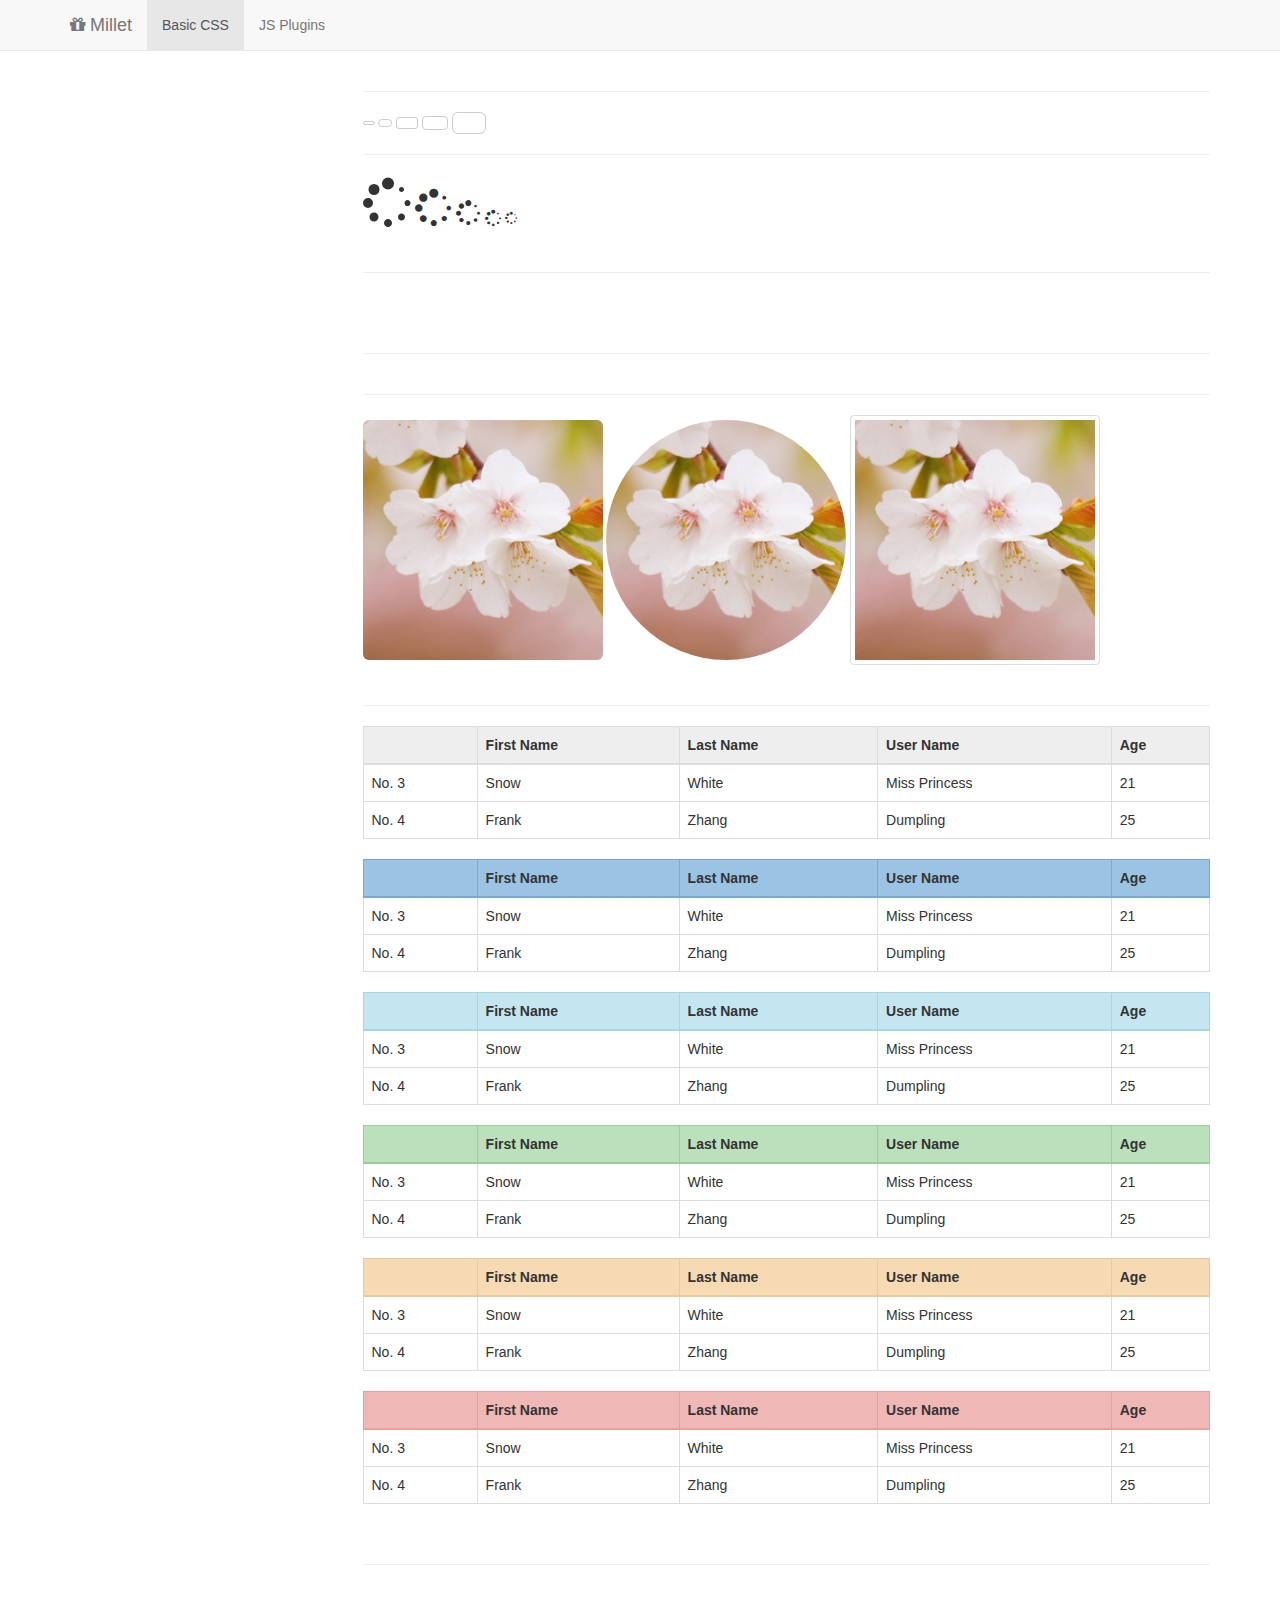
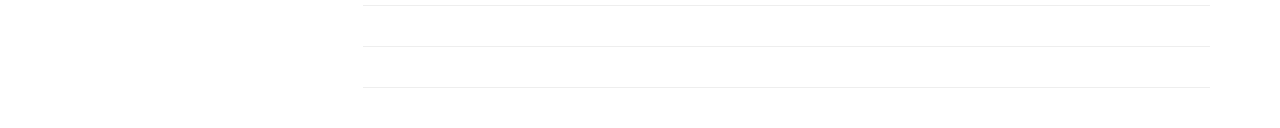
==== examples/index.html @ e47af833 "2015/11/26 18:59" ====
<!DOCTYPE html>
<html lang="en">
    <head>
        <meta charset="utf-8">
        <meta http-equiv="X-UA-Compatible" content="IE=edge">
        <meta name="viewport" content="width=device-width, initial-scale=1">

        <title>Millet</title>

        <!-- Favicon -->
        <link rel="shortcut icon" href="../Millet/img/favicon-16x16.ico"/>
        <link rel="bookmark" href="../Millet/img/favicon-16x16.ico"/>
        <!-- Bootstrap -->
        <link href="../bootstrap/css/bootstrap.min.css" rel="stylesheet" />
        <!-- Font Awesome -->
        <link href="../font-awesome/css/font-awesome.min.css" rel="stylesheet">
        <!-- Millet -->
        <link href="../Millet/css/millet-base.css" rel="stylesheet">
    </head>

    <body>
        <header class="navbar navbar-default navbar-static-top bs-docs-nav" id="top" role="banner">
            <div class="container">
                <div class="navbar-header">
                    <button class="navbar-toggle collapsed" type="button" data-toggle="collapse" data-target="#bs-navbar" aria-controls="bs-navbar" aria-expanded="false">
                        <span class="sr-only">Toggle navigation</span>
                        <span class="icon-bar"></span>
                        <span class="icon-bar"></span>
                        <span class="icon-bar"></span>
                    </button>
                    <a href="#" class="navbar-brand"><i class='icon-gift'></i> Millet</a>
                </div>
                <nav id="bs-navbar" class="collapse navbar-collapse">
                    <ul class="nav navbar-nav">
                        <li class='active'>
                            <a href="index.html">Basic CSS</a>
                        </li>
                        <li>
                            <a href="jsplugins.html">JS Plugins</a>
                        </li>
                    </ul>
                </nav>
            </div>
        </header>

        <div class='container'>
            <div class='row'>
                <div class='col-md-3'>
                    <nav>
                        <ul>
                            <li><a href="#button-part" data-bind="text: HCS.BUTTON_STR"></a></li>
                            <li><a href="#a-part" data-bind="text: HCS.A_STR"></a></li>
                            <li><a href="#text-part" data-bind="text: HCS.TEXT_STR"></a></li>
                            <li><a href="#image-part" data-bind="text: HCS.IMAGE_STR"></a></li>
                            <li><a href="#table-part" data-bind="text: HCS.TABLE_STR"></a></li>
                            <li><a href="#form-part" data-bind="text: HCS.FORM_STR"></a></li>
                            <li><a href="#form-element-part" data-bind="text: HCS.FORM_ELEMENT_STR"></a></li>
                            <li><a href="#tab-part" data-bind="text: HCS.TAB_STR"></a></li>
                            <li><a href="#panel-part" data-bind="text: HCS.PANEL_STR"></a></li>
                        </ul>
                    </nav>
                </div>

                <div class='col-md-9'>
                    <div class='mt-section'>
                        <h3 id="button-part" data-bind="text: HCS.BUTTON_STR"></h3>
                        <hr>

                        <div class='mt-div-primary'>
                            <button class='btn btn-xs btn-default' data-bind='text: HCS.DEFAULT_STR'></button>
                            <button class='btn mt-xs btn-default' data-bind='text: HCS.DEFAULT_STR'></button> <!-- new size -->
                            <button class='btn btn-sm btn-default' data-bind='text: HCS.DEFAULT_STR'></button>
                            <button class='btn btn-default' data-bind='text: HCS.DEFAULT_STR'></button>
                            <button class='btn btn-lg btn-default' data-bind='text: HCS.DEFAULT_STR'></button>
                        </div>

                        <!-- button with icon -->
                        <div class='mt-div-primary'>
                            <!-- ko component: {
                                name: "mt-icon-btn",
                                params: { type: "btn-default", icon: "icon-cog", label: HCS.DEFAULT_STR, clickEvent: clickEvent }
                            } -->
                            <!-- /ko -->
                            <!-- ko component: {
                                name: "mt-icon-btn",
                                params: { type: "btn-primary", icon: "icon-pencil", label: HCS.PRIMARY_STR, clickEvent: clickEvent }
                            } -->
                            <!-- /ko -->
                            <!-- ko component: {
                                name: "mt-icon-btn",
                                params: { type: "btn-info", icon: "icon-book", label: HCS.INFO_STR, clickEvent: clickEvent }
                            } -->
                            <!-- /ko -->
                            <!-- ko component: {
                                name: "mt-icon-btn",
                                params: { type: "btn-success", icon: "icon-ok", label: HCS.SUCCESS_STR, clickEvent: clickEvent }
                            } -->
                            <!-- /ko -->
                            <!-- ko component: {
                                name: "mt-icon-btn",
                                params: { type: "btn-warning", icon: "icon-bell-alt", label: HCS.WARNING_STR, clickEvent: clickEvent }
                            } -->
                            <!-- /ko -->
                            <!-- ko component: {
                                name: "mt-icon-btn",
                                params: { type: "btn-danger", icon: "icon-remove", label: HCS.DANGER_STR, clickEvent: clickEvent }
                            } -->
                            <!-- /ko -->
                        </div>

                        <!-- disabled buttons -->
                        <div class='mt-div-primary'>
                            <!-- ko component: {
                                name: "mt-icon-btn",
                                params: { type: "btn-default", icon: "icon-cog", label: HCS.DEFAULT_STR, disabled: true, clickEvent: clickEvent }
                            } -->
                            <!-- /ko -->
                            <!-- ko component: {
                                name: "mt-icon-btn",
                                params: { type: "btn-primary", icon: "icon-pencil", label: HCS.PRIMARY_STR, disabled: true, clickEvent: clickEvent }
                            } -->
                            <!-- /ko -->
                            <!-- ko component: {
                                name: "mt-icon-btn",
                                params: { type: "btn-info", icon: "icon-book", label: HCS.INFO_STR, disabled: true, clickEvent: clickEvent }
                            } -->
                            <!-- /ko -->
                            <!-- ko component: {
                                name: "mt-icon-btn",
                                params: { type: "btn-success", icon: "icon-ok", label: HCS.SUCCESS_STR, disabled: true, clickEvent: clickEvent }
                            } -->
                            <!-- /ko -->
                            <!-- ko component: {
                                name: "mt-icon-btn",
                                params: { type: "btn-warning", icon: "icon-bell-alt", label: HCS.WARNING_STR, disabled: true, clickEvent: clickEvent }
                            } -->
                            <!-- /ko -->
                            <!-- ko component: {
                                name: "mt-icon-btn",
                                params: { type: "btn-danger", icon: "icon-remove", label: HCS.DANGER_STR, disabled: true, clickEvent: clickEvent }
                            } -->
                            <!-- /ko -->
                        </div>
                        <hr>

                        <!-- new button style 1 -->
                        <div class='mt-div-primary'>
                            <!-- ko component: {
                                name: "mt-icon-btn",
                                params: { type: "mt-outline-c-primary btn-sm", icon: "icon-pencil", label: HCS.PRIMARY_STR, disabled: true, clickEvent: clickEvent }
                            } -->
                            <!-- /ko -->
                            <!-- ko component: {
                                name: "mt-icon-btn",
                                params: { type: "mt-outline-c-primary btn-sm", icon: "icon-pencil", label: HCS.PRIMARY_STR, clickEvent: clickEvent }
                            } -->
                            <!-- /ko -->
                            <!-- ko component: {
                                name: "mt-icon-btn",
                                params: { type: "mt-outline-c-info btn-sm", icon: "icon-book", label: HCS.INFO_STR, clickEvent: clickEvent }
                            } -->
                            <!-- /ko -->
                            <!-- ko component: {
                                name: "mt-icon-btn",
                                params: { type: "mt-outline-c-success btn-sm", icon: "icon-ok", label: HCS.SUCCESS_STR, clickEvent: clickEvent }
                            } -->
                            <!-- /ko -->
                            <!-- ko component: {
                                name: "mt-icon-btn",
                                params: { type: "mt-outline-c-warning btn-sm", icon: "icon-bell-alt", label: HCS.WARNING_STR, clickEvent: clickEvent }
                            } -->
                            <!-- /ko -->
                            <!-- ko component: {
                                name: "mt-icon-btn",
                                params: { type: "mt-outline-c-danger btn-sm", icon: "icon-remove", label: HCS.DANGER_STR, clickEvent: clickEvent }
                            } -->
                            <!-- /ko -->
                        </div>

                        <!-- new button style 2 -->
                        <div class='mt-div-primary'>
                            <!-- ko component: {
                                name: "mt-icon-btn",
                                params: { type: "mt-icon-c-primary btn-sm", icon: "icon-pencil", label: HCS.PRIMARY_STR, disabled: true, clickEvent: clickEvent }
                            } -->
                            <!-- /ko -->
                            <!-- ko component: {
                                name: "mt-icon-btn",
                                params: { type: "mt-icon-c-primary btn-sm", icon: "icon-pencil", label: HCS.PRIMARY_STR, clickEvent: clickEvent }
                            } -->
                            <!-- /ko -->
                            <!-- ko component: {
                                name: "mt-icon-btn",
                                params: { type: "mt-icon-c-info btn-sm", icon: "icon-book", label: HCS.INFO_STR, clickEvent: clickEvent }
                            } -->
                            <!-- /ko -->
                            <!-- ko component: {
                                name: "mt-icon-btn",
                                params: { type: "mt-icon-c-success btn-sm", icon: "icon-ok", label: HCS.SUCCESS_STR, clickEvent: clickEvent }
                            } -->
                            <!-- /ko -->
                            <!-- ko component: {
                                name: "mt-icon-btn",
                                params: { type: "mt-icon-c-warning btn-sm", icon: "icon-bell-alt", label: HCS.WARNING_STR, clickEvent: clickEvent }
                            } -->
                            <!-- /ko -->
                            <!-- ko component: {
                                name: "mt-icon-btn",
                                params: { type: "mt-icon-c-danger btn-sm", icon: "icon-remove", label: HCS.DANGER_STR, clickEvent: clickEvent }
                            } -->
                            <!-- /ko -->
                        </div>

                        <!-- new button style 3 -->
                        <div class='mt-div-primary'>
                            <!-- ko component: {
                                name: "mt-icon-btn",
                                params: { type: "mt-primary", icon: "icon-pencil", label: HCS.PRIMARY_STR, disabled: true, clickEvent: clickEvent }
                            } -->
                            <!-- /ko -->
                            <!-- ko component: {
                                name: "mt-icon-btn",
                                params: { type: "mt-primary", icon: "icon-pencil", label: HCS.PRIMARY_STR, clickEvent: clickEvent }
                            } -->
                            <!-- /ko -->
                            <!-- ko component: {
                                name: "mt-icon-btn",
                                params: { type: "mt-info", icon: "icon-book", label: HCS.INFO_STR, clickEvent: clickEvent }
                            } -->
                            <!-- /ko -->
                            <!-- ko component: {
                                name: "mt-icon-btn",
                                params: { type: "mt-success", icon: "icon-ok", label: HCS.SUCCESS_STR, clickEvent: clickEvent }
                            } -->
                            <!-- /ko -->
                            <!-- ko component: {
                                name: "mt-icon-btn",
                                params: { type: "mt-warning", icon: "icon-bell-alt", label: HCS.WARNING_STR, clickEvent: clickEvent }
                            } -->
                            <!-- /ko -->
                            <!-- ko component: {
                                name: "mt-icon-btn",
                                params: { type: "mt-danger", icon: "icon-remove", label: HCS.DANGER_STR, clickEvent: clickEvent }
                            } -->
                            <!-- /ko -->

                            <!-- ko component: {
                                name: "mt-icon-btn",
                                params: { type: "mt-danger", icon: "icon-trash", label: HCS.DANGER_STR, href: HCS.BAIDU_URL }
                            } -->
                            <!-- /ko -->
                            <!-- ko component: {
                                name: "mt-icon-btn",
                                params: { type: "mt-danger", icon: "icon-trash", label: HCS.DANGER_STR, href: HCS.BAIDU_URL, newpage: false}
                            } -->
                            <!-- /ko -->
                        </div>

                        <!-- new button style 4 -->
                        <div class='mt-div-primary'>
                            <!-- ko component: {
                                name: "mt-icon-btn",
                                params: { type: "mt-outline-primary btn-sm", icon: "icon-pencil", label: HCS.PRIMARY_STR, disabled: true, clickEvent: clickEvent }
                            } -->
                            <!-- /ko -->
                            <!-- ko component: {
                                name: "mt-icon-btn",
                                params: { type: "mt-outline-primary btn-sm", icon: "icon-pencil", label: HCS.PRIMARY_STR, clickEvent: clickEvent }
                            } -->
                            <!-- /ko -->
                            <!-- ko component: {
                                name: "mt-icon-btn",
                                params: { type: "mt-outline-info btn-sm", icon: "icon-book", label: HCS.INFO_STR, clickEvent: clickEvent }
                            } -->
                            <!-- /ko -->
                            <!-- ko component: {
                                name: "mt-icon-btn",
                                params: { type: "mt-outline-success btn-sm", icon: "icon-ok", label: HCS.SUCCESS_STR, clickEvent: clickEvent }
                            } -->
                            <!-- /ko -->
                            <!-- ko component: {
                                name: "mt-icon-btn",
                                params: { type: "mt-outline-warning btn-sm", icon: "icon-bell-alt", label: HCS.WARNING_STR, clickEvent: clickEvent }
                            } -->
                            <!-- /ko -->
                            <!-- ko component: {
                                name: "mt-icon-btn",
                                params: { type: "mt-outline-danger btn-sm", icon: "icon-remove", label: HCS.DANGER_STR, clickEvent: clickEvent }
                            } -->
                            <!-- /ko -->
                        </div>

                        <!-- new button style 5 -->
                        <div class='mt-div-primary'>
                            <!-- ko component: {
                                name: "mt-icon-btn",
                                params: { type: "mt-icon-primary btn-sm", icon: "icon-pencil", label: HCS.PRIMARY_STR, disabled: true, clickEvent: clickEvent }
                            } -->
                            <!-- /ko -->
                            <!-- ko component: {
                                name: "mt-icon-btn",
                                params: { type: "mt-icon-primary btn-sm", icon: "icon-pencil", label: HCS.PRIMARY_STR, clickEvent: clickEvent }
                            } -->
                            <!-- /ko -->
                            <!-- ko component: {
                                name: "mt-icon-btn",
                                params: { type: "mt-icon-info btn-sm", icon: "icon-book", label: HCS.INFO_STR, clickEvent: clickEvent }
                            } -->
                            <!-- /ko -->
                            <!-- ko component: {
                                name: "mt-icon-btn",
                                params: { type: "mt-icon-success btn-sm", icon: "icon-ok", label: HCS.SUCCESS_STR, clickEvent: clickEvent }
                            } -->
                            <!-- /ko -->
                            <!-- ko component: {
                                name: "mt-icon-btn",
                                params: { type: "mt-icon-warning btn-sm", icon: "icon-bell-alt", label: HCS.WARNING_STR, clickEvent: clickEvent }
                            } -->
                            <!-- /ko -->
                            <!-- ko component: {
                                name: "mt-icon-btn",
                                params: { type: "mt-icon-danger btn-sm", icon: "icon-remove", label: HCS.DANGER_STR, clickEvent: clickEvent }
                            } -->
                            <!-- /ko -->
                        </div>

                        <div class='mt-div-primary'>
                            <i class='icon-spinner icon-spin icon-4x'></i>
                            <i class='icon-spinner icon-spin icon-3x'></i>
                            <i class='icon-spinner icon-spin icon-2x'></i>
                            <i class='icon-spinner icon-spin icon-large'></i>
                            <i class='icon-spinner icon-spin'></i>
                        </div>
                    </div>

                    <div class='mt-section'>
                        <h3 id="a-part" data-bind="text: HCS.A_STR"></h3>
                        <hr>

                        <div class='mt-div-primary'>
                            <a target='_blank' data-bind="text: HCS.BAIDU_STR, attr: {href: HCS.BAIDU_URL}"></a>
                            <br>
                            <!-- ko component: {
                                name: "mt-a",
                                params: { label: HCS.BAIDU_STR, title: HCS.BAIDU_STR, alt: HCS.BAIDU_STR, href: HCS.BAIDU_URL, icon: "icon-gift" }
                            } -->
                            <!-- /ko -->
                        </div>
                    </div>

                    <div class='mt-section'>
                        <h3 id="text-part" data-bind="text: HCS.TEXT_STR"></h3>
                        <hr>

                        <div class='mt-div-primary'>
                            <p data-bind="text: HCS.EXAMPLE_P_STRING, css: ''"></p>
                            <p data-bind="text: HCS.EXAMPLE_P_STRING, css: 'text-muted'"></p>
                            <p data-bind="text: HCS.EXAMPLE_P_STRING, css: 'text-primary'"></p>
                            <p data-bind="text: HCS.EXAMPLE_P_STRING, css: 'text-info'"></p>
                            <p data-bind="text: HCS.EXAMPLE_P_STRING, css: 'text-success'"></p>
                            <p data-bind="text: HCS.EXAMPLE_P_STRING, css: 'text-warning'"></p>
                            <p data-bind="text: HCS.EXAMPLE_P_STRING, css: 'text-danger'"></p>
                        </div>
                    </div>

                    <div class='mt-section'>
                        <h3 id="image-part" data-bind="text: HCS.IMAGE_STR"></h3>
                        <hr>

                        <div class='mt-div-primary'>
                            <image src='../Millet/img/example-picture-0.png' class='img-rounded' />
                            <image src='../Millet/img/example-picture-0.png' class='img-circle' />
                            <image src='../Millet/img/example-picture-0.png' class='img-thumbnail' />
                        </div>
                        <div class='mt-div-primary'>
                            <!-- ko component: {
                                name: "mt-img",
                                params: { label: HCS.EXAMPLE_PICTURE_LABEL, title: HCS.EXAMPLE_PICTURE_LABEL, alt: HCS.EXAMPLE_PICTURE_LABEL, 
                                          src: '../Millet/img/example-picture-5.png', css: 'img-rounded', width: '240px' }
                            } -->
                            <!-- /ko -->

                            <!-- ko component: {
                                name: "mt-img",
                                params: { label: HCS.EXAMPLE_PICTURE_LABEL, title: HCS.EXAMPLE_PICTURE_LABEL, alt: HCS.EXAMPLE_PICTURE_LABEL, 
                                          src: '../Millet/img/example-picture-5.png', css: 'img-circle', width: '240px' }
                            } -->
                            <!-- /ko -->

                            <!-- ko component: {
                                name: "mt-img",
                                params: { label: HCS.EXAMPLE_PICTURE_LABEL, title: HCS.EXAMPLE_PICTURE_LABEL, alt: HCS.EXAMPLE_PICTURE_LABEL, 
                                          src: '../Millet/img/example-picture-5.png', css: 'img-thumbnail', width: '240px' }
                            } -->
                            <!-- /ko -->
                        </div>
                    </div>

                    <div class='mt-section'>
                        <h3 id="table-part" data-bind="text: HCS.TABLE_STR"></h3>
                        <hr>

                        <div class='mt-div-primary'>
                            <table class='table table-hover table-bordered mt-table-default'>
                                <thead>
                                    <tr>
                                        <th></th><th>First Name</th><th>Last Name</th><th>User Name</th><th>Age</th>
                                    </tr>
                                </thead>
                                <tbody>
                                    <tr>
                                        <td>No. 3</td><td>Snow</td><td>White</td><td>Miss Princess</td><td>21</td>
                                    </tr>
                                    <tr>
                                        <td>No. 4</td><td>Frank</td><td>Zhang</td><td>Dumpling</td><td>25</td>
                                    </tr>
                                </tbody>
                            </table>
                        </div>

                        <div class='mt-div-primary'>
                            <table class='table table-hover table-bordered mt-table-primary'>
                                <thead>
                                    <tr>
                                        <th></th><th>First Name</th><th>Last Name</th><th>User Name</th><th>Age</th>
                                    </tr>
                                </thead>
                                <tbody>
                                    <tr>
                                        <td>No. 3</td><td>Snow</td><td>White</td><td>Miss Princess</td><td>21</td>
                                    </tr>
                                    <tr>
                                        <td>No. 4</td><td>Frank</td><td>Zhang</td><td>Dumpling</td><td>25</td>
                                    </tr>
                                </tbody>
                            </table>
                        </div>

                        <div class='mt-div-primary'>
                            <table class='table table-hover table-bordered mt-table-info'>
                                <thead>
                                    <tr>
                                        <th></th><th>First Name</th><th>Last Name</th><th>User Name</th><th>Age</th>
                                    </tr>
                                </thead>
                                <tbody>
                                    <tr>
                                        <td>No. 3</td><td>Snow</td><td>White</td><td>Miss Princess</td><td>21</td>
                                    </tr>
                                    <tr>
                                        <td>No. 4</td><td>Frank</td><td>Zhang</td><td>Dumpling</td><td>25</td>
                                    </tr>
                                </tbody>
                            </table>
                        </div>

                        <div class='mt-div-primary'>
                            <table class='table table-hover table-bordered mt-table-success'>
                                <thead>
                                    <tr>
                                        <th></th><th>First Name</th><th>Last Name</th><th>User Name</th><th>Age</th>
                                    </tr>
                                </thead>
                                <tbody>
                                    <tr>
                                        <td>No. 3</td><td>Snow</td><td>White</td><td>Miss Princess</td><td>21</td>
                                    </tr>
                                    <tr>
                                        <td>No. 4</td><td>Frank</td><td>Zhang</td><td>Dumpling</td><td>25</td>
                                    </tr>
                                </tbody>
                            </table>
                        </div>

                        <div class='mt-div-primary'>
                            <table class='table table-hover table-bordered mt-table-warning'>
                                <thead>
                                    <tr>
                                        <th></th><th>First Name</th><th>Last Name</th><th>User Name</th><th>Age</th>
                                    </tr>
                                </thead>
                                <tbody>
                                    <tr>
                                        <td>No. 3</td><td>Snow</td><td>White</td><td>Miss Princess</td><td>21</td>
                                    </tr>
                                    <tr>
                                        <td>No. 4</td><td>Frank</td><td>Zhang</td><td>Dumpling</td><td>25</td>
                                    </tr>
                                </tbody>
                            </table>
                        </div>

                        <div class='mt-div-primary'>
                            <table class='table table-hover table-bordered mt-table-danger'>
                                <thead>
                                    <tr>
                                        <th></th><th>First Name</th><th>Last Name</th><th>User Name</th><th>Age</th>
                                    </tr>
                                </thead>
                                <tbody>
                                    <tr>
                                        <td>No. 3</td><td>Snow</td><td>White</td><td>Miss Princess</td><td>21</td>
                                    </tr>
                                    <tr>
                                        <td>No. 4</td><td>Frank</td><td>Zhang</td><td>Dumpling</td><td>25</td>
                                    </tr>
                                </tbody>
                            </table>
                        </div>
                    </div>

                    <div class='mt-table-default'>
                        <table class='table table-hover table-bordered mt-table-default' data-bind="component: {name: 'mt-table', params: {
                            data: TD.users,
                            columns: userColumns
                        }}"></table>
                    </div>

                    <div class='mt-section'>
                        <h3 id="form-part" data-bind="text: HCS.FORM_STR"></h3>
                        <hr>

                        <div class='mt-div-primary'>
                        </div>
                    </div>

                    <div class='mt-section'>
                        <h3 id="form-element-part" data-bind="text: HCS.FORM_ELEMENT_STR"></h3>
                        <hr>

                        <div class='mt-div-primary'>
                        </div>
                    </div>

                    <div class='mt-section'>
                        <h3 id="tab-part" data-bind="text: HCS.TAB_STR"></h3>
                        <hr>

                        <div class='mt-div-primary'>
                        </div>
                    </div>

                    <div class='mt-section'>
                        <h3 id="panel-part" data-bind="text: HCS.PANEL_STR"></h3>
                        <hr>

                        <div class='mt-div-primary'>
                        </div>
                    </div>
                </div>
            </div>
        </div>

        <footer>
        </footer>

        <script data-main="js/index" src="../require/require-2.1.19.js"></script>
    </body>
</html>
---- Millet/css/millet-base.css ----
/* ********** Author: Milley Shu ************************** */
/* ********** Start Date: 2015/11/24 ********************** */
/* ********** End Date: ????/??/?? ************************ */
/* ********** Version: V-0.0.1 **************************** */
/* ********** Prepare this tempate for Hachathon ********** */
/* ********** class name can begin with "mt-" ************* */

*{
	margin: 0;
	padding: 0;
	font-family: 'Arial', '微软雅黑';
}

/* ********** STATUS ( for button/icon/etc ) BEGIN ****************************** */
{} 			   	/* enabled + no_action */
:hover{}		/* enabled + no_action */
.mt-active{}	/* enabled + click */
*[disabled='disabled']{} 	/* disabled */
/* ********** STATUS ( for button/icon/etc ) END ******************************** */

ul li{
	list-style-type: none;
}

.mt-section{
	margin-bottom: 40px;
}

.mt-div-primary{
	margin-bottom: 10px;
}

/* ********** BUTTON BEGIN ****************************************************** */
.btn.mt-xs{
	padding: 3px 6px;
	font-size: 13px;
}

.btn.mt-primary,
.btn.mt-info,
.btn.mt-success,
.btn.mt-warning,
.btn.mt-danger {
	color: #fff;
	background-color: #979B9E;
	border: 1px solid #858A8E;
}
.btn.mt-primary:hover{
	color: #fff;
	background-color: #7BA9D0;
	border-color: #77A0C4;
}
.btn.mt-primary:active{
	color: #fff;
	background-color: #337AB7;
	border-color: #2e6da4;
}
.btn.mt-info:hover{
	color: #fff;
	background-color: #95D6E9;
	border-color: #87D1E7;
}
.btn.mt-info:active{
	color: #fff;
	background-color: #5bc0de;
	border-color: #46b8da;
}
.btn.mt-success:hover{
	color: #fff;
	background-color: #95D195;
	border-color: #8BCA8B;
}
.btn.mt-success:active{
	color: #fff;
	background-color: #5CB85C;
	border-color: #4CAE4C;
}
.btn.mt-warning:hover{
	color: #fff;
	background-color: #F5CA8C;
	border-color: #F4C37D;
}
.btn.mt-warning:active{
	color: #fff;
	background-color: #F0AD4E;
	border-color: #EEA236;
}
.btn.mt-danger:hover{
	color: #fff;
	background-color: #E68F8D;
	border-color: #E3827F;
}
.btn.mt-danger:active{
	color: #fff;
	background-color: #D9534F;
	border-color: #D43F3A;
}
.btn.mt-primary[disabled], .btn.mt-primary[disabled]:hover,
.btn.mt-info[disabled], .btn.mt-info[disabled]:hover,
.btn.mt-success[disabled], .btn.mt-success[disabled]:hover,
.btn.mt-warning[disabled], .btn.mt-warning[disabled]:hover,
.btn.mt-danger[disabled], .btn.mt-dangr[disabled]:hover {
	color: #fff;
	background-color: #D4D6D7;
	border-color: #C1C1C1;
}

.btn.mt-outline-primary,
.btn.mt-outline-info,
.btn.mt-outline-success,
.btn.mt-outline-warning,
.btn.mt-outline-danger,
.btn.mt-outline-c-primary,
.btn.mt-outline-c-info,
.btn.mt-outline-c-success,
.btn.mt-outline-c-warning,
.btn.mt-outline-c-danger {
	font-weight: bolder;
	color: #979B9E;
	background-color: #fff;
	border: 2px solid #979B9E;
}
.btn.mt-icon-primary,
.btn.mt-icon-info,
.btn.mt-icon-success,
.btn.mt-icon-warning,
.btn.mt-icon-danger,
.btn.mt-icon-c-primary,
.btn.mt-icon-c-info,
.btn.mt-icon-c-success,
.btn.mt-icon-c-warning,
.btn.mt-icon-c-danger {
	font-weight: bolder;
	color: #979B9E;
	background-color: #fff;
	border: 2px solid #fff;
}
.btn.mt-outline-primary:hover, .btn.mt-icon-primary:hover,
.btn.mt-outline-c-primary, .btn.mt-icon-c-primary {
	color: #77A0C4;
	border-color: #77A0C4;
}
.btn.mt-outline-primary:active, .btn.mt-icon-primary:active,
.btn.mt-outline-c-primary:hover, .btn.mt-icon-c-primary:hover {
	color: #2e6da4;
	border-color: #2e6da4;
}
.btn.mt-outline-c-primary:active, .btn.mt-icon-c-primary:active {
	color: #286090;
	border-color: #286090;
}
.btn.mt-outline-info:hover, .btn.mt-icon-info:hover,
.btn.mt-outline-c-info, .btn.mt-icon-c-info {
	color: #87D1E7;
	border-color: #87D1E7;
}
.btn.mt-outline-info:active, .btn.mt-icon-info:active,
.btn.mt-outline-c-info:hover, .btn.mt-icon-c-info:hover {
	color: #46b8da;
	border-color: #46b8da;
}
.btn.mt-outline-c-info:active, .btn.mt-icon-c-info:active {
	color: #31b0d5;
	border-color: #31b0d5;
}
.btn.mt-outline-success:hover, .btn.mt-icon-success:hover,
.btn.mt-outline-c-success, .btn.mt-icon-c-success {
	color: #8BCA8B;
	border-color: #8BCA8B;
}
.btn.mt-outline-success:active, .btn.mt-icon-success:active,
.btn.mt-outline-c-success:hover, .btn.mt-icon-c-success:hover {
	color: #4CAE4C;
	border-color: #4CAE4C;
}
.btn.mt-outline-c-success:active, .btn.mt-icon-c-success:active {
	color: #398439;
	border-color: #398439;
}
.btn.mt-outline-warning:hover, .btn.mt-icon-warning:hover,
.btn.mt-outline-c-warning, .btn.mt-icon-c-warning {
	color: #F4C37D;
	border-color: #F4C37D;
}
.btn.mt-outline-warning:active, .btn.mt-icon-warning:active,
.btn.mt-outline-c-warning:hover, .btn.mt-icon-c-warning:hover {
	color: #EEA236;
	border-color: #EEA236;
}
.btn.mt-outline-c-warning:active, .btn.mt-icon-c-warning:active {
	color: #d58512;
	border-color: #d58512;
}
.btn.mt-outline-danger:hover, .btn.mt-icon-danger:hover,
.btn.mt-outline-c-danger, .btn.mt-icon-c-danger {
	color: #E3827F;
	border-color: #E3827F;
}
.btn.mt-outline-danger:active, .btn.mt-icon-danger:active,
.btn.mt-outline-c-danger:hover, .btn.mt-icon-c-danger:hover {
	color: #D43F3A;
	border-color: #D43F3A;
}
.btn.mt-outline-c-danger:active, .btn.mt-icon-c-danger:active {
	color: #ac2925;
	border-color: #ac2925;
}
.btn.mt-icon-c-primary,
.btn.mt-icon-c-info,
.btn.mt-icon-c-success,
.btn.mt-icon-c-warning,
.btn.mt-icon-c-danger {
	border-color: #fff;
}
.btn.mt-outline-primary[disabled], .btn.mt-outline-primary[disabled]:hover,
.btn.mt-outline-info[disabled], .btn.mt-outline-info[disabled]:hover,
.btn.mt-outline-success[disabled], .btn.mt-outline-success[disabled]:hover,
.btn.mt-outline-warning[disabled], .btn.mt-outline-warning[disabled]:hover,
.btn.mt-outline-danger[disabled], .btn.mt-outline-dangr[disabled]:hover,
.btn.mt-outline-c-primary[disabled], .btn.mt-outline-c-primary[disabled]:hover,
.btn.mt-outline-c-info[disabled], .btn.mt-outline-c-info[disabled]:hover,
.btn.mt-outline-c-success[disabled], .btn.mt-outline-c-success[disabled]:hover,
.btn.mt-outline-c-warning[disabled], .btn.mt-outline-c-warning[disabled]:hover,
.btn.mt-outline-c-danger[disabled], .btn.mt-outline-c-dangr[disabled]:hover {
	color: #C1C1C1;
	border-color: #C1C1C1;
}
.btn.mt-icon-primary[disabled], .btn.mt-icon-primary[disabled]:hover,
.btn.mt-icon-info[disabled], .btn.mt-icon-info[disabled]:hover,
.btn.mt-icon-success[disabled], .btn.mt-icon-success[disabled]:hover,
.btn.mt-icon-warning[disabled], .btn.mt-icon-warning[disabled]:hover,
.btn.mt-icon-danger[disabled], .btn.mt-icon-dangr[disabled]:hover,
.btn.mt-icon-c-primary[disabled], .btn.mt-icon-c-primary[disabled]:hover,
.btn.mt-icon-c-info[disabled], .btn.mt-icon-c-info[disabled]:hover,
.btn.mt-icon-c-success[disabled], .btn.mt-icon-c-success[disabled]:hover,
.btn.mt-icon-c-warning[disabled], .btn.mt-icon-c-warning[disabled]:hover,
.btn.mt-icon-c-danger[disabled], .btn.mt-icon-c-dangr[disabled]:hover {
	color: #C1C1C1;
	border-color: #fff;
}
/* ********** BUTTON END ******************************************************** */


/* ********** TABLE BEGIN ******************************************************* */
.table.mt-table-default > thead > tr > th{
	background-color: #eee;

}

.table.mt-table-primary{
	border-top-color: #79A9D6;
}
.table.mt-table-primary > tbody > tr:hover{
	background-color: #D4E6F5;
}
.table.mt-table-primary > thead > tr > th{
	background-color: #9BC3E4;
	border-color: #79A9D6;
}

.table.mt-table-info{
	border-top-color: #A3D7E6;
}
.table.mt-table-info > tbody > tr:hover{
	background-color: #EBF7FB;
}
.table.mt-table-info > thead > tr > th{
	background-color: #C3E6F1;
	border-color: #A3D7E6;
}

.table.mt-table-success{
	border-top-color: #9CCE9C;
}
.table.mt-table-success > tbody > tr:hover{
	background-color: #E1EFE1;
}
.table.mt-table-success > thead > tr > th{
	background-color: #BCE0BC;
	border-color: #9CCE9C;
}

.table.mt-table-warning{
	border-top-color: #E8C99D;
}
.table.mt-table-warning > tbody > tr:hover{
	background-color: #F7EDDF;
}
.table.mt-table-warning > thead > tr > th{
	background-color: #F5DAB4;
	border-color: #E8C99D;
}

.table.mt-table-danger{
	border-top-color: #E89F9E;
}
.table.mt-table-danger > tbody > tr:hover{
	background-color: #F7E5E5;
}
.table.mt-table-danger > thead > tr > th{
	background-color: #EFB8B7;
	border-color: #E89F9E;
}
/* ********** TABLE END ********************************************************* */


/* ********** FORM ELEMENT BEGIN ************************************************ */
/* ********** FORM ELEMENT END ************************************************** */


/* ********** FORM BEGIN ******************************************************** */
/* ********** FORM END ********************************************************** */


/* ********** IMG BEGIN ********************************************************* */
/* ********** IMG END *********************************************************** */


/* ********** TAB BEGIN ********************************************************* */
/* ********** TAB END *********************************************************** */


/* ********** PANEL BEGIN ******************************************************* */
/* ********** PANEL END ********************************************************* */
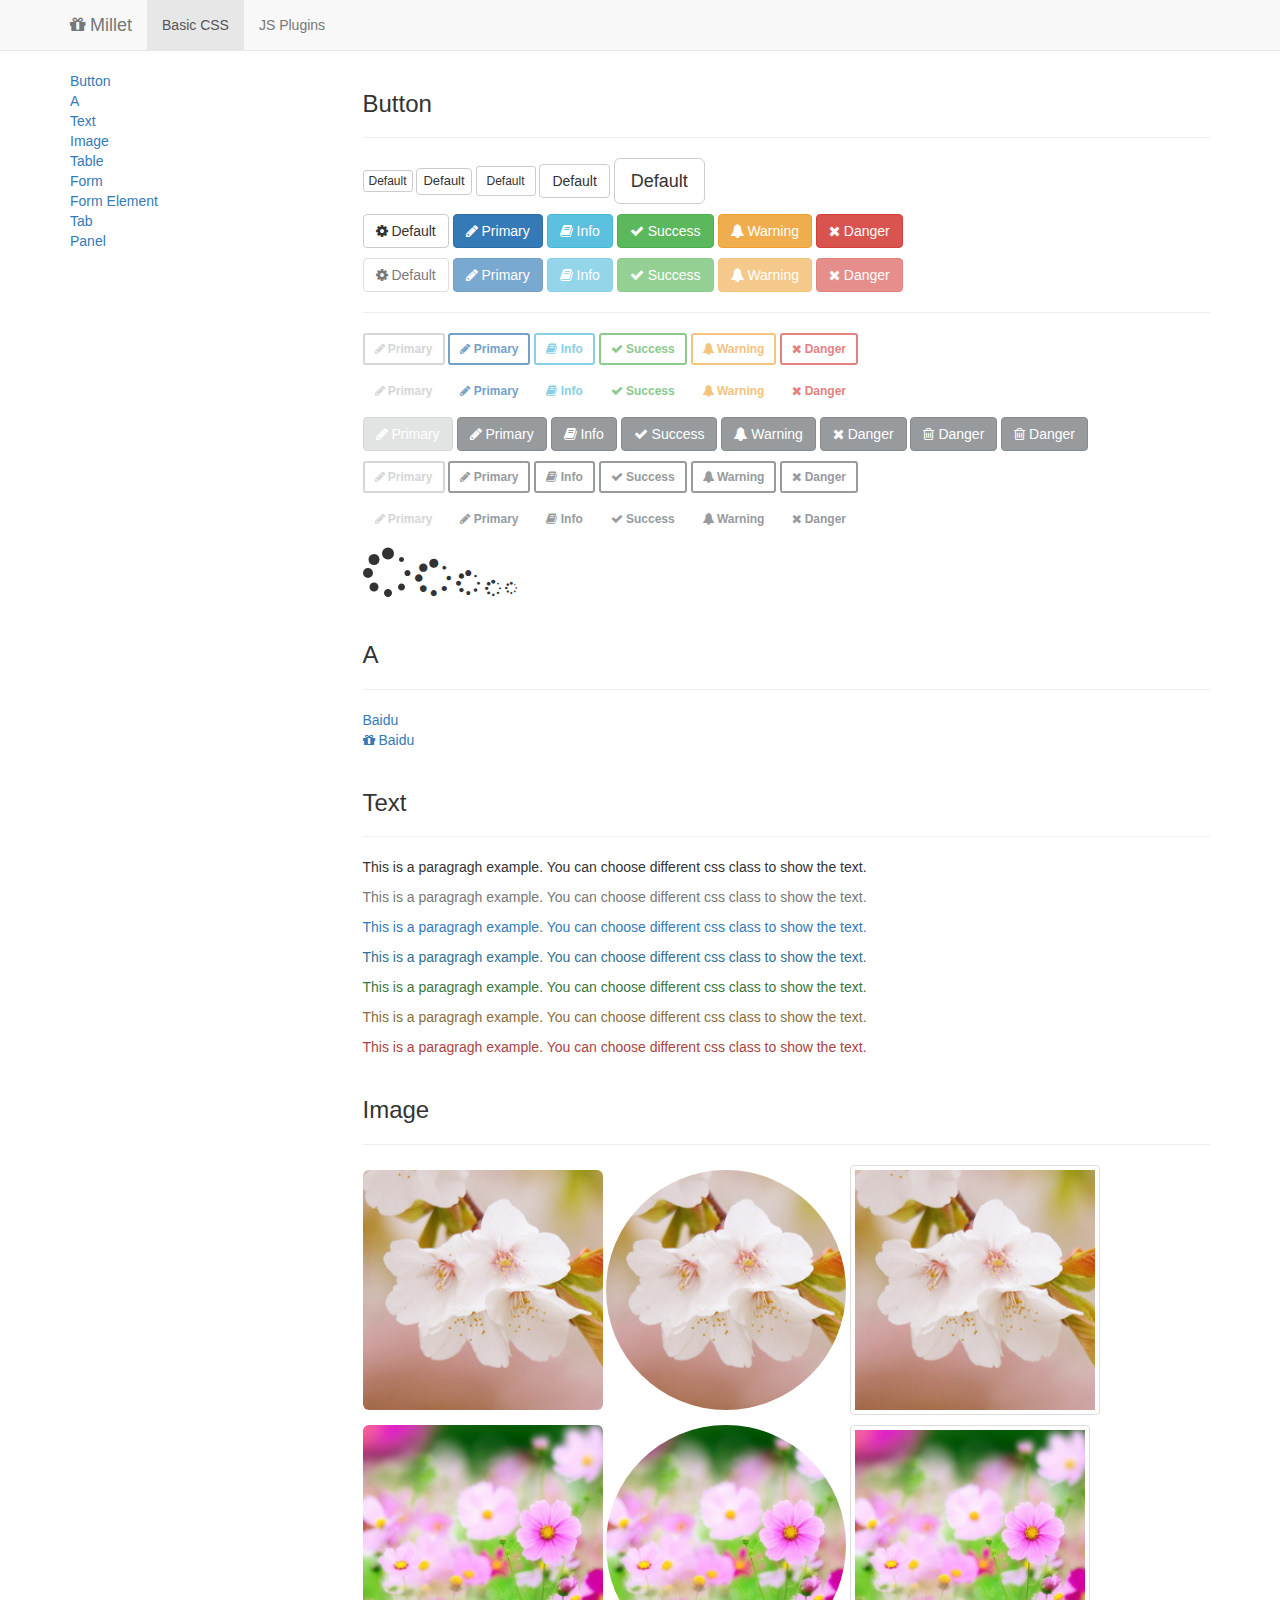
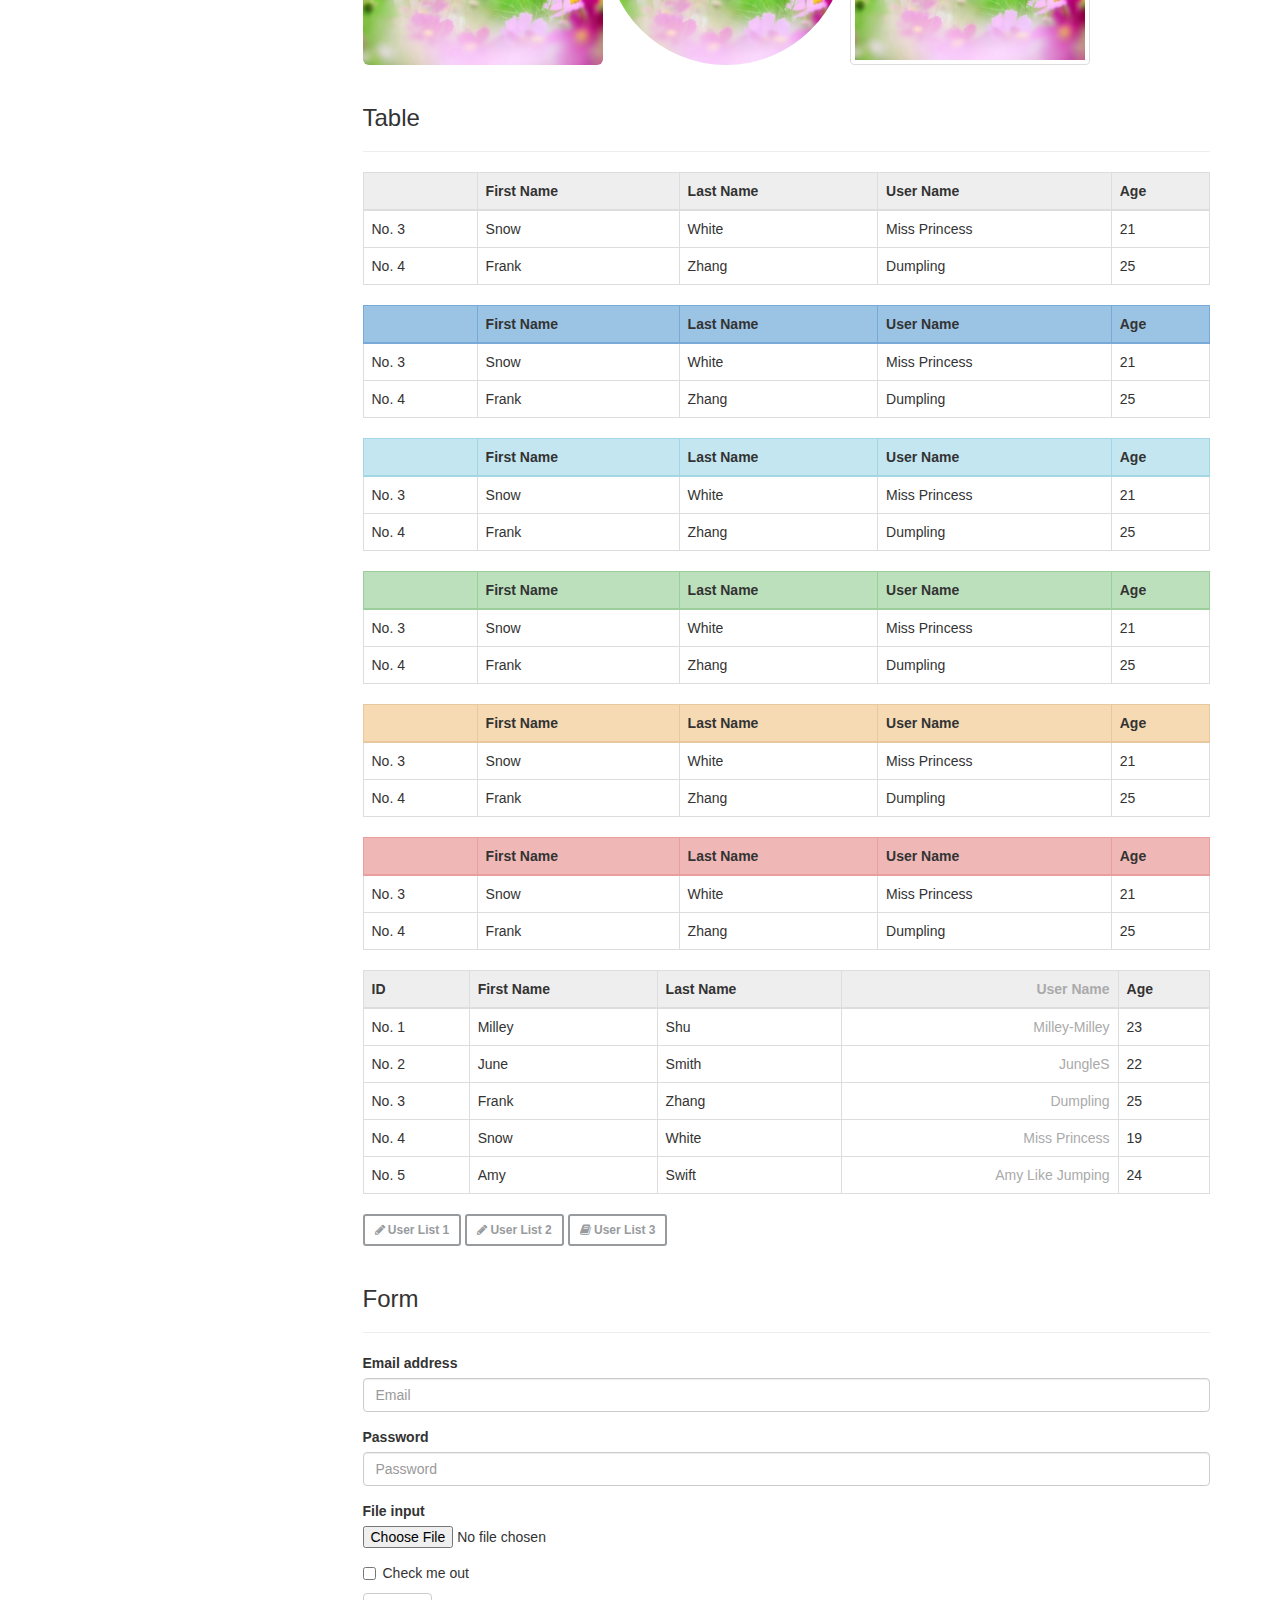
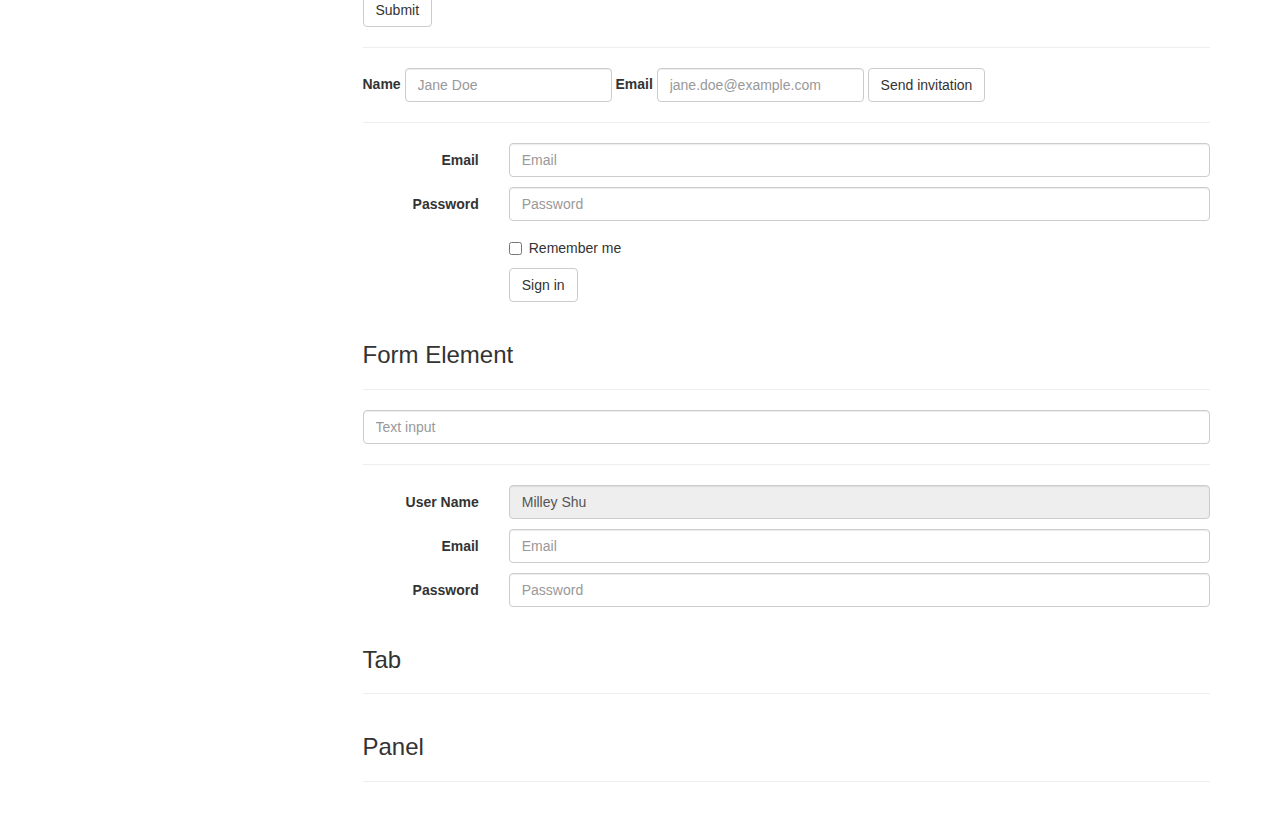
==== commit b00e390e: "2015/11/27 13:16" ====
--- a/examples/index.html
+++ b/examples/index.html
@@ -400,120 +400,123 @@
                         <h3 id="table-part" data-bind="text: HCS.TABLE_STR"></h3>
                         <hr>
 
-                        <div class='mt-div-primary'>
-                            <table class='table table-hover table-bordered mt-table-default'>
-                                <thead>
-                                    <tr>
-                                        <th></th><th>First Name</th><th>Last Name</th><th>User Name</th><th>Age</th>
-                                    </tr>
-                                </thead>
-                                <tbody>
-                                    <tr>
-                                        <td>No. 3</td><td>Snow</td><td>White</td><td>Miss Princess</td><td>21</td>
-                                    </tr>
-                                    <tr>
-                                        <td>No. 4</td><td>Frank</td><td>Zhang</td><td>Dumpling</td><td>25</td>
-                                    </tr>
-                                </tbody>
-                            </table>
-                        </div>
-
-                        <div class='mt-div-primary'>
-                            <table class='table table-hover table-bordered mt-table-primary'>
-                                <thead>
-                                    <tr>
-                                        <th></th><th>First Name</th><th>Last Name</th><th>User Name</th><th>Age</th>
-                                    </tr>
-                                </thead>
-                                <tbody>
-                                    <tr>
-                                        <td>No. 3</td><td>Snow</td><td>White</td><td>Miss Princess</td><td>21</td>
-                                    </tr>
-                                    <tr>
-                                        <td>No. 4</td><td>Frank</td><td>Zhang</td><td>Dumpling</td><td>25</td>
-                                    </tr>
-                                </tbody>
-                            </table>
-                        </div>
-
-                        <div class='mt-div-primary'>
-                            <table class='table table-hover table-bordered mt-table-info'>
-                                <thead>
-                                    <tr>
-                                        <th></th><th>First Name</th><th>Last Name</th><th>User Name</th><th>Age</th>
-                                    </tr>
-                                </thead>
-                                <tbody>
-                                    <tr>
-                                        <td>No. 3</td><td>Snow</td><td>White</td><td>Miss Princess</td><td>21</td>
-                                    </tr>
-                                    <tr>
-                                        <td>No. 4</td><td>Frank</td><td>Zhang</td><td>Dumpling</td><td>25</td>
-                                    </tr>
-                                </tbody>
-                            </table>
-                        </div>
-
-                        <div class='mt-div-primary'>
-                            <table class='table table-hover table-bordered mt-table-success'>
-                                <thead>
-                                    <tr>
-                                        <th></th><th>First Name</th><th>Last Name</th><th>User Name</th><th>Age</th>
-                                    </tr>
-                                </thead>
-                                <tbody>
-                                    <tr>
-                                        <td>No. 3</td><td>Snow</td><td>White</td><td>Miss Princess</td><td>21</td>
-                                    </tr>
-                                    <tr>
-                                        <td>No. 4</td><td>Frank</td><td>Zhang</td><td>Dumpling</td><td>25</td>
-                                    </tr>
-                                </tbody>
-                            </table>
-                        </div>
-
-                        <div class='mt-div-primary'>
-                            <table class='table table-hover table-bordered mt-table-warning'>
-                                <thead>
-                                    <tr>
-                                        <th></th><th>First Name</th><th>Last Name</th><th>User Name</th><th>Age</th>
-                                    </tr>
-                                </thead>
-                                <tbody>
-                                    <tr>
-                                        <td>No. 3</td><td>Snow</td><td>White</td><td>Miss Princess</td><td>21</td>
-                                    </tr>
-                                    <tr>
-                                        <td>No. 4</td><td>Frank</td><td>Zhang</td><td>Dumpling</td><td>25</td>
-                                    </tr>
-                                </tbody>
-                            </table>
-                        </div>
-
-                        <div class='mt-div-primary'>
-                            <table class='table table-hover table-bordered mt-table-danger'>
-                                <thead>
-                                    <tr>
-                                        <th></th><th>First Name</th><th>Last Name</th><th>User Name</th><th>Age</th>
-                                    </tr>
-                                </thead>
-                                <tbody>
-                                    <tr>
-                                        <td>No. 3</td><td>Snow</td><td>White</td><td>Miss Princess</td><td>21</td>
-                                    </tr>
-                                    <tr>
-                                        <td>No. 4</td><td>Frank</td><td>Zhang</td><td>Dumpling</td><td>25</td>
-                                    </tr>
-                                </tbody>
-                            </table>
-                        </div>
-                    </div>
-
-                    <div class='mt-table-default'>
-                        <table class='table table-hover table-bordered mt-table-default' data-bind="component: {name: 'mt-table', params: {
-                            data: TD.users,
-                            columns: userColumns
-                        }}"></table>
+                        <table class='table table-hover table-bordered mt-table-default'>
+                            <thead>
+                                <tr>
+                                    <th></th><th>First Name</th><th>Last Name</th><th>User Name</th><th>Age</th>
+                                </tr>
+                            </thead>
+                            <tbody>
+                                <tr>
+                                    <td>No. 3</td><td>Snow</td><td>White</td><td>Miss Princess</td><td>21</td>
+                                </tr>
+                                <tr>
+                                    <td>No. 4</td><td>Frank</td><td>Zhang</td><td>Dumpling</td><td>25</td>
+                                </tr>
+                            </tbody>
+                        </table>
+
+                        <table class='table table-hover table-bordered mt-table-primary'>
+                            <thead>
+                                <tr>
+                                    <th></th><th>First Name</th><th>Last Name</th><th>User Name</th><th>Age</th>
+                                </tr>
+                            </thead>
+                            <tbody>
+                                <tr>
+                                    <td>No. 3</td><td>Snow</td><td>White</td><td>Miss Princess</td><td>21</td>
+                                </tr>
+                                <tr>
+                                    <td>No. 4</td><td>Frank</td><td>Zhang</td><td>Dumpling</td><td>25</td>
+                                </tr>
+                            </tbody>
+                        </table>
+
+                        <table class='table table-hover table-bordered mt-table-info'>
+                            <thead>
+                                <tr>
+                                    <th></th><th>First Name</th><th>Last Name</th><th>User Name</th><th>Age</th>
+                                </tr>
+                            </thead>
+                            <tbody>
+                                <tr>
+                                    <td>No. 3</td><td>Snow</td><td>White</td><td>Miss Princess</td><td>21</td>
+                                </tr>
+                                <tr>
+                                    <td>No. 4</td><td>Frank</td><td>Zhang</td><td>Dumpling</td><td>25</td>
+                                </tr>
+                            </tbody>
+                        </table>
+
+                        <table class='table table-hover table-bordered mt-table-success'>
+                            <thead>
+                                <tr>
+                                    <th></th><th>First Name</th><th>Last Name</th><th>User Name</th><th>Age</th>
+                                </tr>
+                            </thead>
+                            <tbody>
+                                <tr>
+                                    <td>No. 3</td><td>Snow</td><td>White</td><td>Miss Princess</td><td>21</td>
+                                </tr>
+                                <tr>
+                                    <td>No. 4</td><td>Frank</td><td>Zhang</td><td>Dumpling</td><td>25</td>
+                                </tr>
+                            </tbody>
+                        </table>
+
+                        <table class='table table-hover table-bordered mt-table-warning'>
+                            <thead>
+                                <tr>
+                                    <th></th><th>First Name</th><th>Last Name</th><th>User Name</th><th>Age</th>
+                                </tr>
+                            </thead>
+                            <tbody>
+                                <tr>
+                                    <td>No. 3</td><td>Snow</td><td>White</td><td>Miss Princess</td><td>21</td>
+                                </tr>
+                                <tr>
+                                    <td>No. 4</td><td>Frank</td><td>Zhang</td><td>Dumpling</td><td>25</td>
+                                </tr>
+                            </tbody>
+                        </table>
+
+                        <table class='table table-hover table-bordered mt-table-danger'>
+                            <thead>
+                                <tr>
+                                    <th></th><th>First Name</th><th>Last Name</th><th>User Name</th><th>Age</th>
+                                </tr>
+                            </thead>
+                            <tbody>
+                                <tr>
+                                    <td>No. 3</td><td>Snow</td><td>White</td><td>Miss Princess</td><td>21</td>
+                                </tr>
+                                <tr>
+                                    <td>No. 4</td><td>Frank</td><td>Zhang</td><td>Dumpling</td><td>25</td>
+                                </tr>
+                            </tbody>
+                        </table>
+
+                        <div class='mt-table-default'>
+                            <table class='table table-hover table-bordered mt-table-default' data-bind="component: {name: 'mt-table', params: {
+                                data: exampleTableData(),
+                                columns: userColumns
+                            }}"></table>
+                        </div>
+                        <!-- ko component: {
+                            name: "mt-icon-btn",
+                            params: { type: "mt-outline-primary btn-sm", icon: "icon-pencil", label: HCS.USER_LIST_1, clickEvent: changeExampleData1 }
+                        } -->
+                        <!-- /ko -->
+                        <!-- ko component: {
+                            name: "mt-icon-btn",
+                            params: { type: "mt-outline-primary btn-sm", icon: "icon-pencil", label: HCS.USER_LIST_2, clickEvent: changeExampleData2 }
+                        } -->
+                        <!-- /ko -->
+                        <!-- ko component: {
+                            name: "mt-icon-btn",
+                            params: { type: "mt-outline-primary btn-sm", icon: "icon-book", label: HCS.USER_LIST_3, clickEvent: changeExampleData3 }
+                        } -->
+                        <!-- /ko -->
                     </div>
 
                     <div class='mt-section'>
@@ -521,7 +524,68 @@
                         <hr>
 
                         <div class='mt-div-primary'>
-                        </div>
+                            <div class="form-group">
+                                <label for="exampleInputEmail1">Email address</label>
+                                <input type="email" class="form-control" id="exampleInputEmail1" placeholder="Email">
+                            </div>
+                            <div class="form-group">
+                                <label for="exampleInputPassword1">Password</label>
+                                <input type="password" class="form-control" id="exampleInputPassword1" placeholder="Password">
+                            </div>
+                            <div class="form-group">
+                                <label for="exampleInputFile">File input</label>
+                                <input type="file" id="exampleInputFile">
+                            </div>
+                            <div class="checkbox">
+                                <label>
+                                    <input type="checkbox"> Check me out
+                                </label>
+                            </div>
+                            <button type="submit" class="btn btn-default">Submit</button>
+                        </div>
+                        <hr>
+
+                        <form class="form-inline">
+                            <div class="form-group">
+                                <label for="exampleInputName2">Name</label>
+                                <input type="text" class="form-control" id="exampleInputName2" placeholder="Jane Doe">
+                            </div>
+                            <div class="form-group">
+                                <label for="exampleInputEmail2">Email</label>
+                                <input type="email" class="form-control" id="exampleInputEmail2" placeholder="jane.doe@example.com">
+                            </div>
+                            <button type="submit" class="btn btn-default">Send invitation</button>
+                        </form>
+                        <hr>
+
+                        <form class="form-horizontal mt-form">
+                            <div class="form-group">
+                                <label for="inputEmail3" class="col-sm-2 control-label">Email</label>
+                                <div class="col-sm-10">
+                                    <input type="email" class="form-control" id="inputEmail3" placeholder="Email">
+                                </div>
+                            </div>
+                            <div class="form-group">
+                                <label for="inputPassword3" class="col-sm-2 control-label">Password</label>
+                                <div class="col-sm-10">
+                                    <input type="password" class="form-control" id="inputPassword3" placeholder="Password">
+                                </div>
+                            </div>
+                            <div class="form-group">
+                                <div class="col-sm-offset-2 col-sm-10">
+                                    <div class="checkbox">
+                                        <label>
+                                            <input type="checkbox"> Remember me
+                                        </label>
+                                    </div>
+                                </div>
+                            </div>
+                            <div class="form-group">
+                                <div class="col-sm-offset-2 col-sm-10">
+                                    <button type="submit" class="btn btn-default">Sign in</button>
+                                </div>
+                            </div>
+                        </form>
                     </div>
 
                     <div class='mt-section'>
@@ -529,6 +593,35 @@
                         <hr>
 
                         <div class='mt-div-primary'>
+                            <input type="text" class="form-control" placeholder="Text input">
+                        </div>
+                        <hr>
+
+                        <div class='mt-div-primary'>
+                            <form class='form-horizontal mt-form'>
+                                <div class='form-group' data-bind="component: {name: 'mt-input', params: {
+                                    id: 'userName',
+                                    data: userName,
+                                    type: 'text',
+                                    placeholder: HCS.USERNAME_LABEL,
+                                    label: HCS.USERNAME_LABEL,
+                                    disabled: true,
+                                }}"></div>
+                                <div class='form-group' data-bind="component: {name: 'mt-input', params: {
+                                    id: 'email',
+                                    data: email,
+                                    type: 'email',
+                                    placeholder: HCS.EMAIL_LABEL,
+                                    label: HCS.EMAIL_LABEL
+                                }}"></div>
+                                <div class='form-group' data-bind="component: {name: 'mt-input', params: {
+                                    id: 'password',
+                                    data: password,
+                                    type: 'password',
+                                    placeholder: HCS.PASSWORD_LABEL,
+                                    label: HCS.PASSWORD_LABEL
+                                }}"></div>
+                            </form>
                         </div>
                     </div>
 
--- a/Millet/css/millet-base.css
+++ b/Millet/css/millet-base.css
@@ -137,8 +137,8 @@
 }
 .btn.mt-outline-primary:hover, .btn.mt-icon-primary:hover,
 .btn.mt-outline-c-primary, .btn.mt-icon-c-primary {
-	color: #77A0C4;
-	border-color: #77A0C4;
+	color: #72A1CA;
+	border-color: #72A1CA;
 }
 .btn.mt-outline-primary:active, .btn.mt-icon-primary:active,
 .btn.mt-outline-c-primary:hover, .btn.mt-icon-c-primary:hover {
@@ -305,6 +305,9 @@
 
 
 /* ********** FORM ELEMENT BEGIN ************************************************ */
+form.mt-form .form-group{
+	margin-bottom: 10px;
+}
 /* ********** FORM ELEMENT END ************************************************** */
 
 
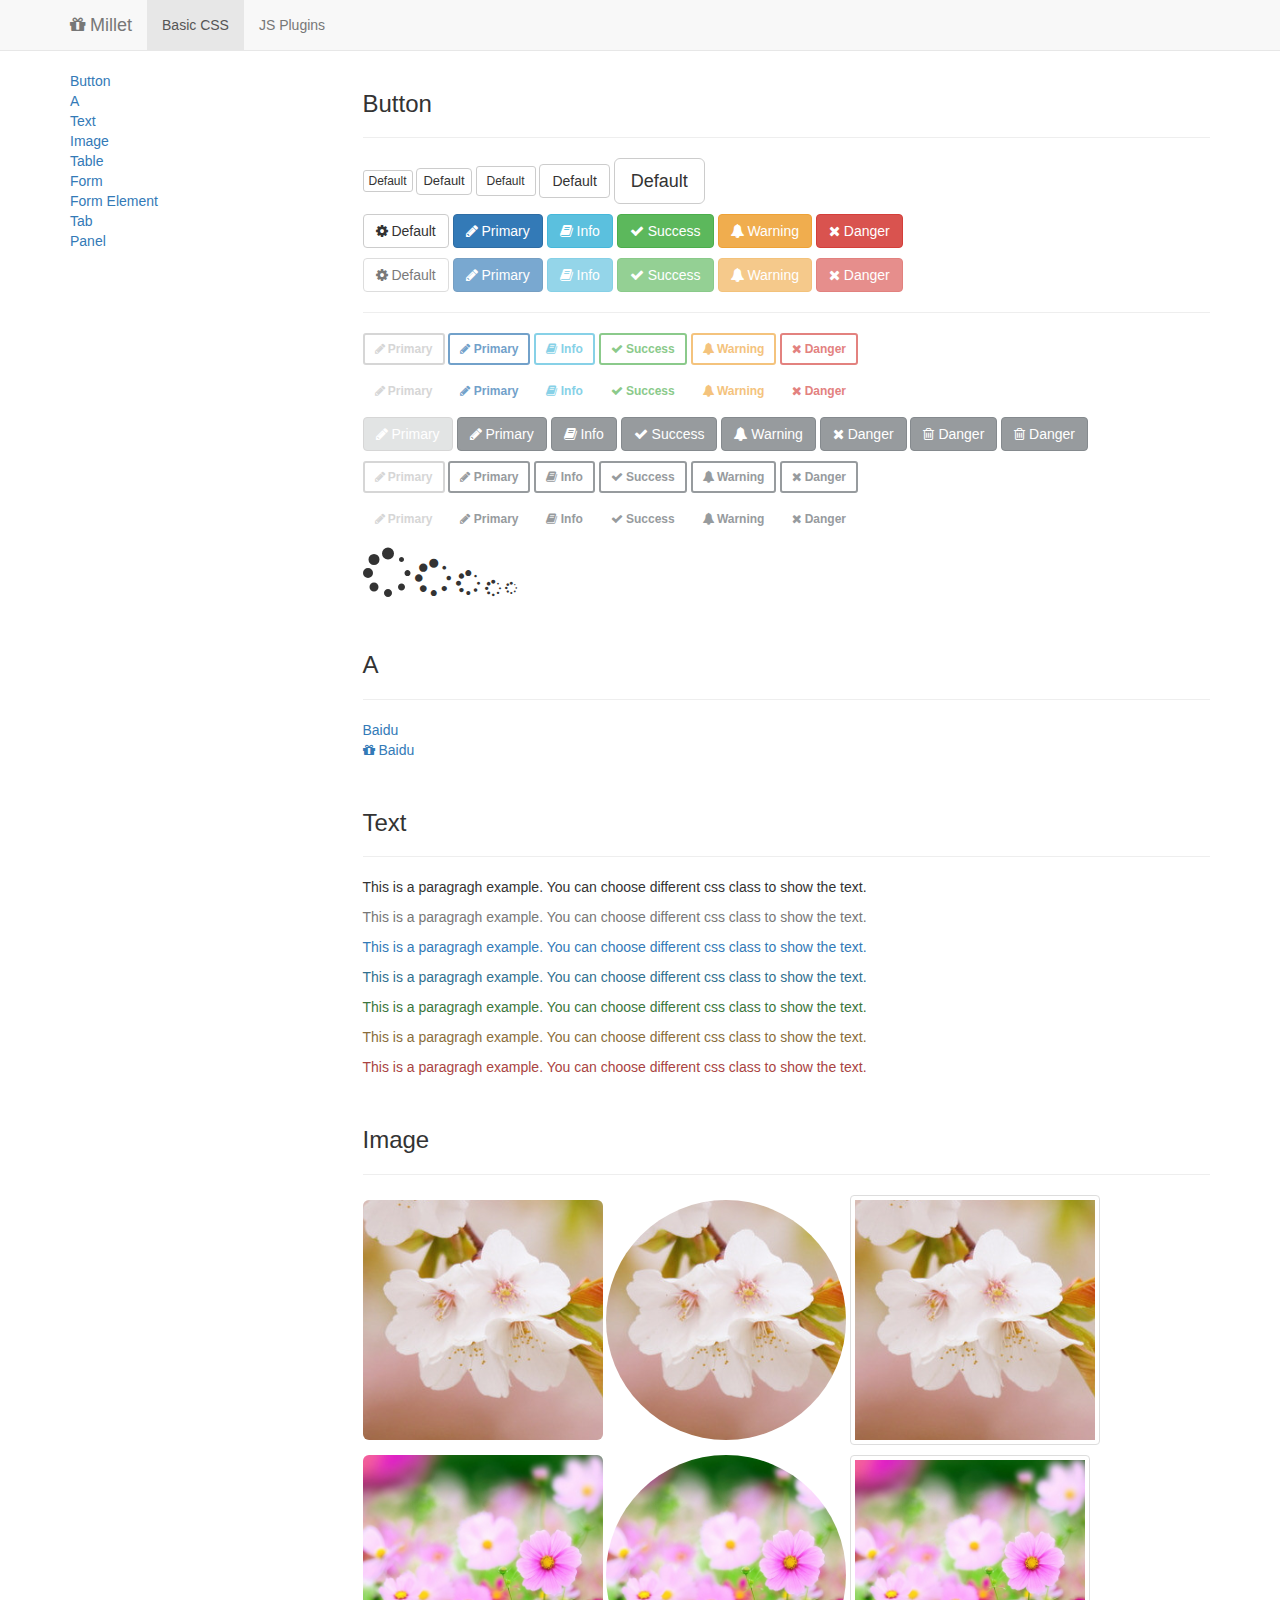
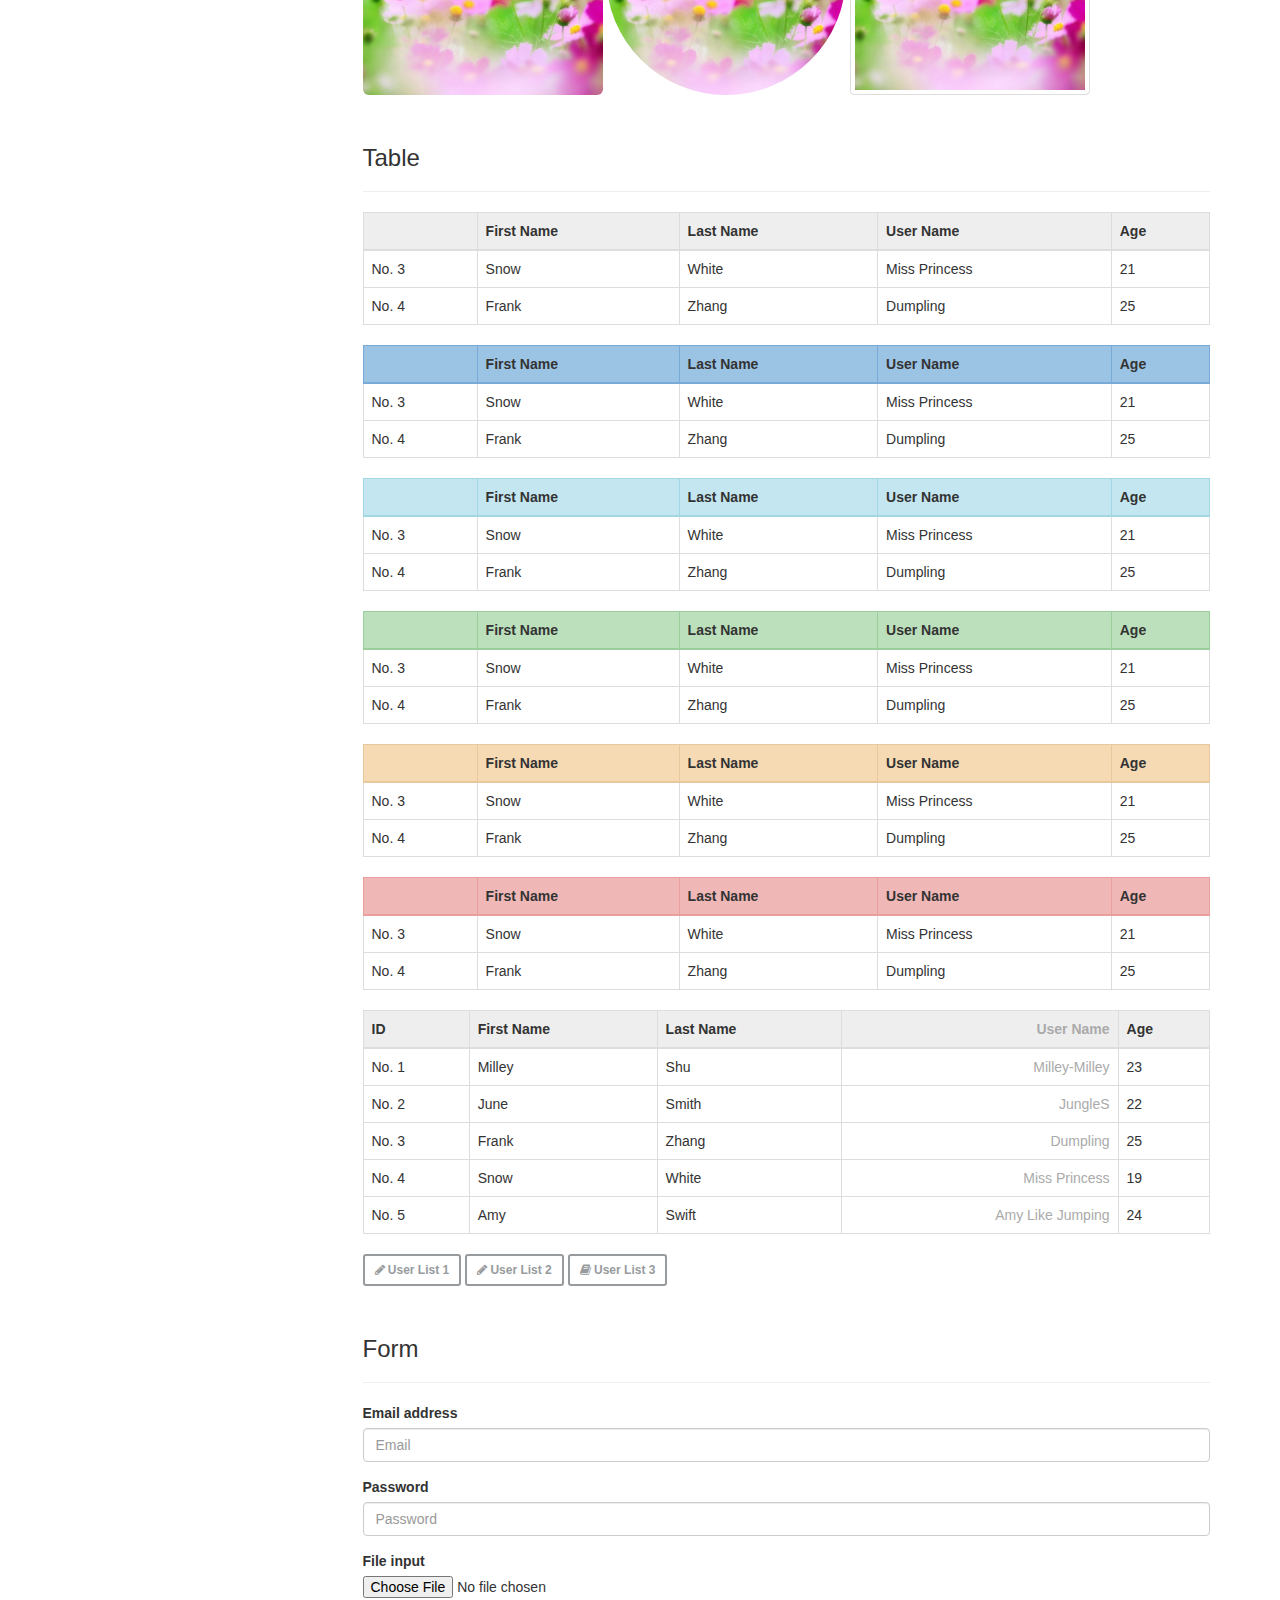
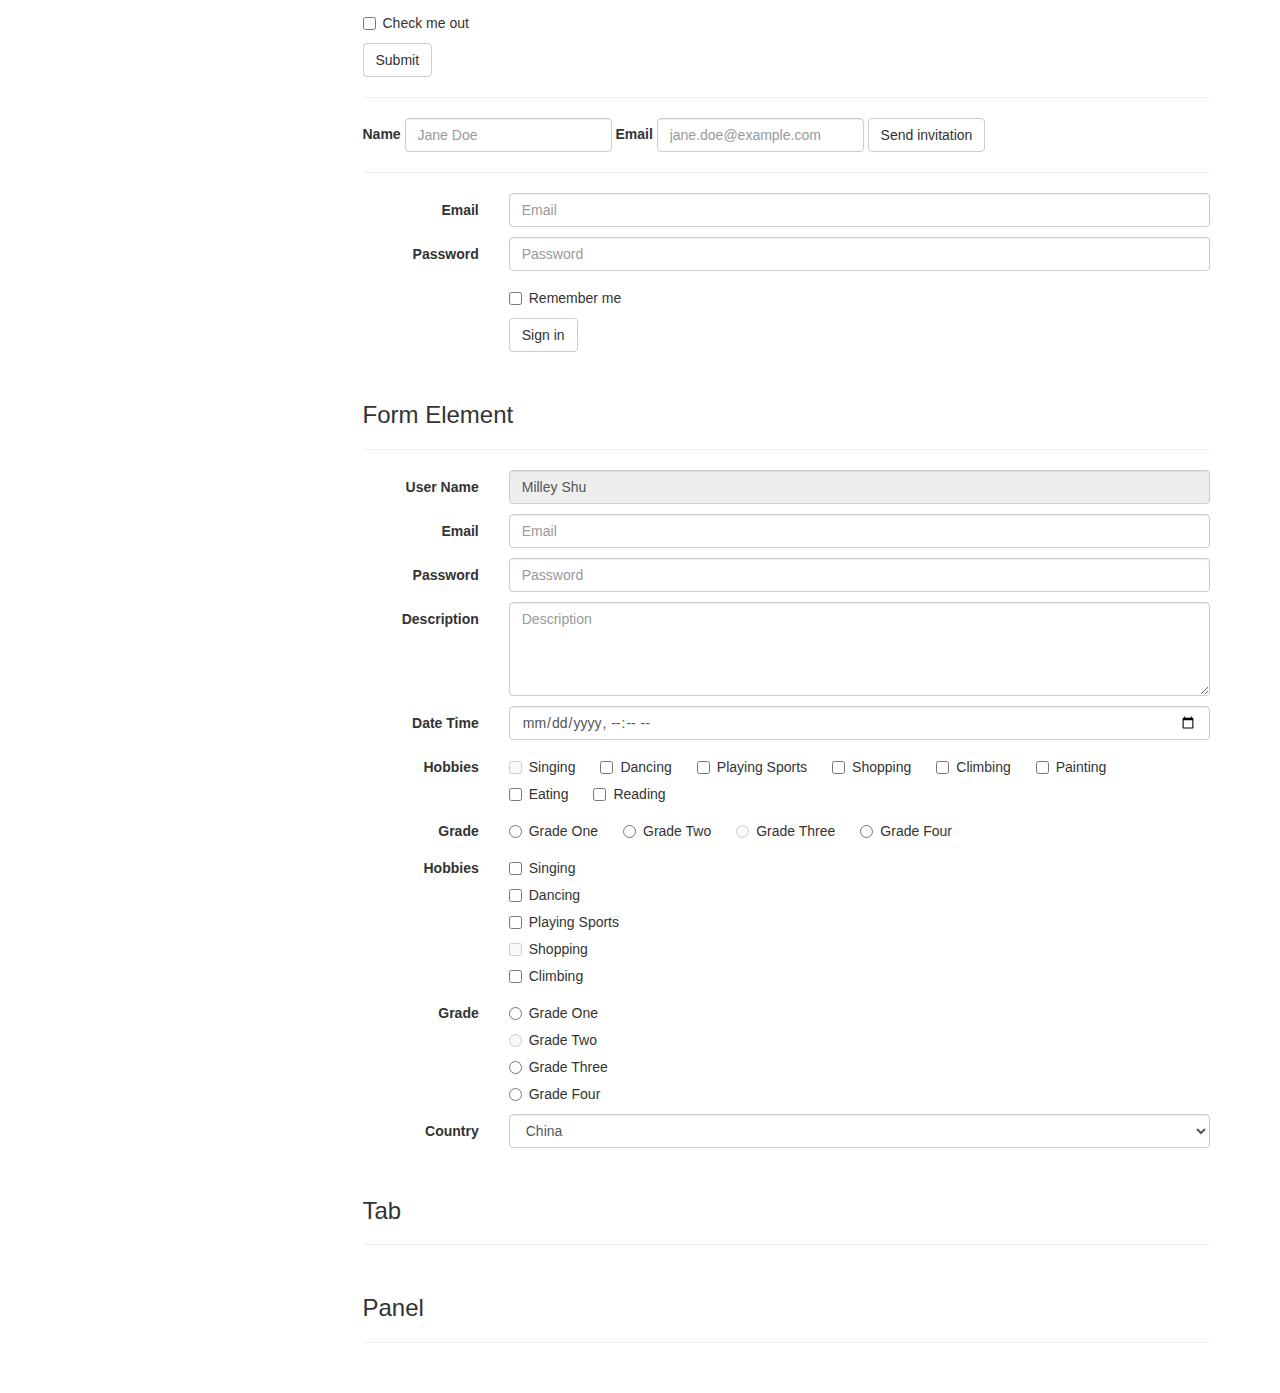
==== commit 3a242f73: "2015/11/27 18:39" ====
--- a/examples/index.html
+++ b/examples/index.html
@@ -593,11 +593,6 @@
                         <hr>
 
                         <div class='mt-div-primary'>
-                            <input type="text" class="form-control" placeholder="Text input">
-                        </div>
-                        <hr>
-
-                        <div class='mt-div-primary'>
                             <form class='form-horizontal mt-form'>
                                 <div class='form-group' data-bind="component: {name: 'mt-input', params: {
                                     id: 'userName',
@@ -621,6 +616,55 @@
                                     placeholder: HCS.PASSWORD_LABEL,
                                     label: HCS.PASSWORD_LABEL
                                 }}"></div>
+                                <div class='form-group' data-bind="component: {name: 'mt-textarea', params: {
+                                    id: 'description',
+                                    data: description,
+                                    placeholder: HCS.DESCRIPTION_LABEL,
+                                    label: HCS.DESCRIPTION_LABEL
+                                }}"></div>
+                                <div class='form-group' data-bind="component: {name: 'mt-input', params: {
+                                    id: 'datetime',
+                                    data: datetime,
+                                    type: 'datetime-local',
+                                    placeholder: HCS.DATETIME_LABEL,
+                                    label: HCS.DATETIME_LABEL
+                                }}"></div>
+                                <div class='form-group' data-bind="component: {name: 'mt-checkbox', params: {
+                                    prefix: 'hobby',
+                                    data: hobbyList,
+                                    placeholder: HCS.HOBBIES_LABEL,
+                                    label: HCS.HOBBIES_LABEL,
+                                    type: 'checkbox'
+                                }}"></div>
+                                <div class='form-group' data-bind="component: {name: 'mt-checkbox', params: {
+                                    prefix: 'grade',
+                                    data: gradeList,
+                                    placeholder: HCS.GRADE_LABEL,
+                                    label: HCS.GRADE_LABEL,
+                                    type: 'radio'
+                                }}"></div>
+                                <div class='form-group' data-bind="component: {name: 'mt-checkbox', params: {
+                                    prefix: 'hobby1',
+                                    data: hobbyList1,
+                                    placeholder: HCS.HOBBIES_LABEL,
+                                    label: HCS.HOBBIES_LABEL,
+                                    type: 'checkbox',
+                                    isInline: false
+                                }}"></div>
+                                <div class='form-group' data-bind="component: {name: 'mt-checkbox', params: {
+                                    prefix: 'grade1',
+                                    data: gradeList1,
+                                    placeholder: HCS.GRADE_LABEL,
+                                    label: HCS.GRADE_LABEL,
+                                    type: 'radio',
+                                    isInline: false
+                                }}"></div>
+                                <div class='form-group' data-bind="component: {name: 'mt-select', params: {
+                                    id: 'country',
+                                    data: country,
+                                    label: HCS.COUNTRY_LABEL,
+                                    options: countryOptions
+                                }}"></div>
                             </form>
                         </div>
                     </div>
--- a/Millet/css/millet-base.css
+++ b/Millet/css/millet-base.css
@@ -23,7 +23,7 @@
 }
 
 .mt-section{
-	margin-bottom: 40px;
+	margin-bottom: 50px;
 }
 
 .mt-div-primary{
@@ -308,6 +308,12 @@
 form.mt-form .form-group{
 	margin-bottom: 10px;
 }
+.checkbox-inline + .checkbox-inline, .radio-inline + .radio-inline{
+	margin-left: 0;
+}
+.mt-checkbox-inline, .mt-radio-inline{
+	margin-right: 25px;
+}
 /* ********** FORM ELEMENT END ************************************************** */
 
 
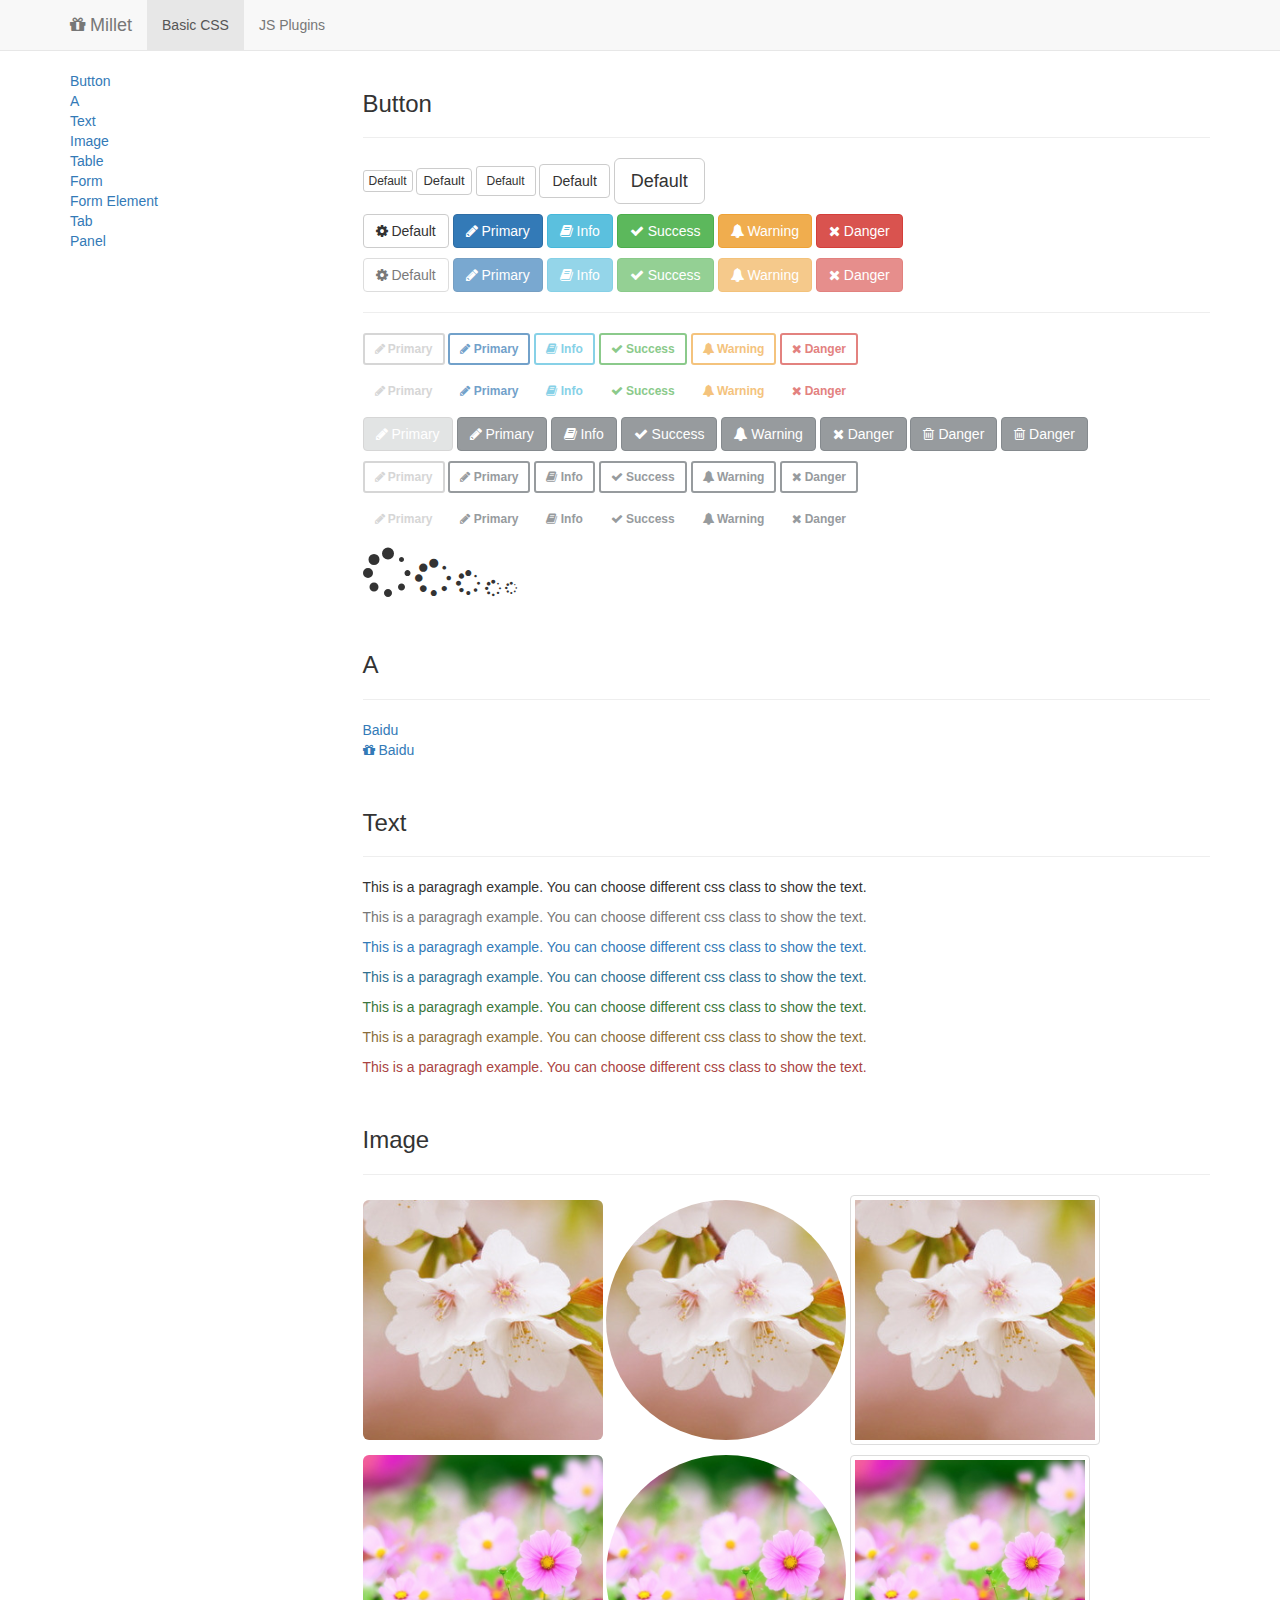
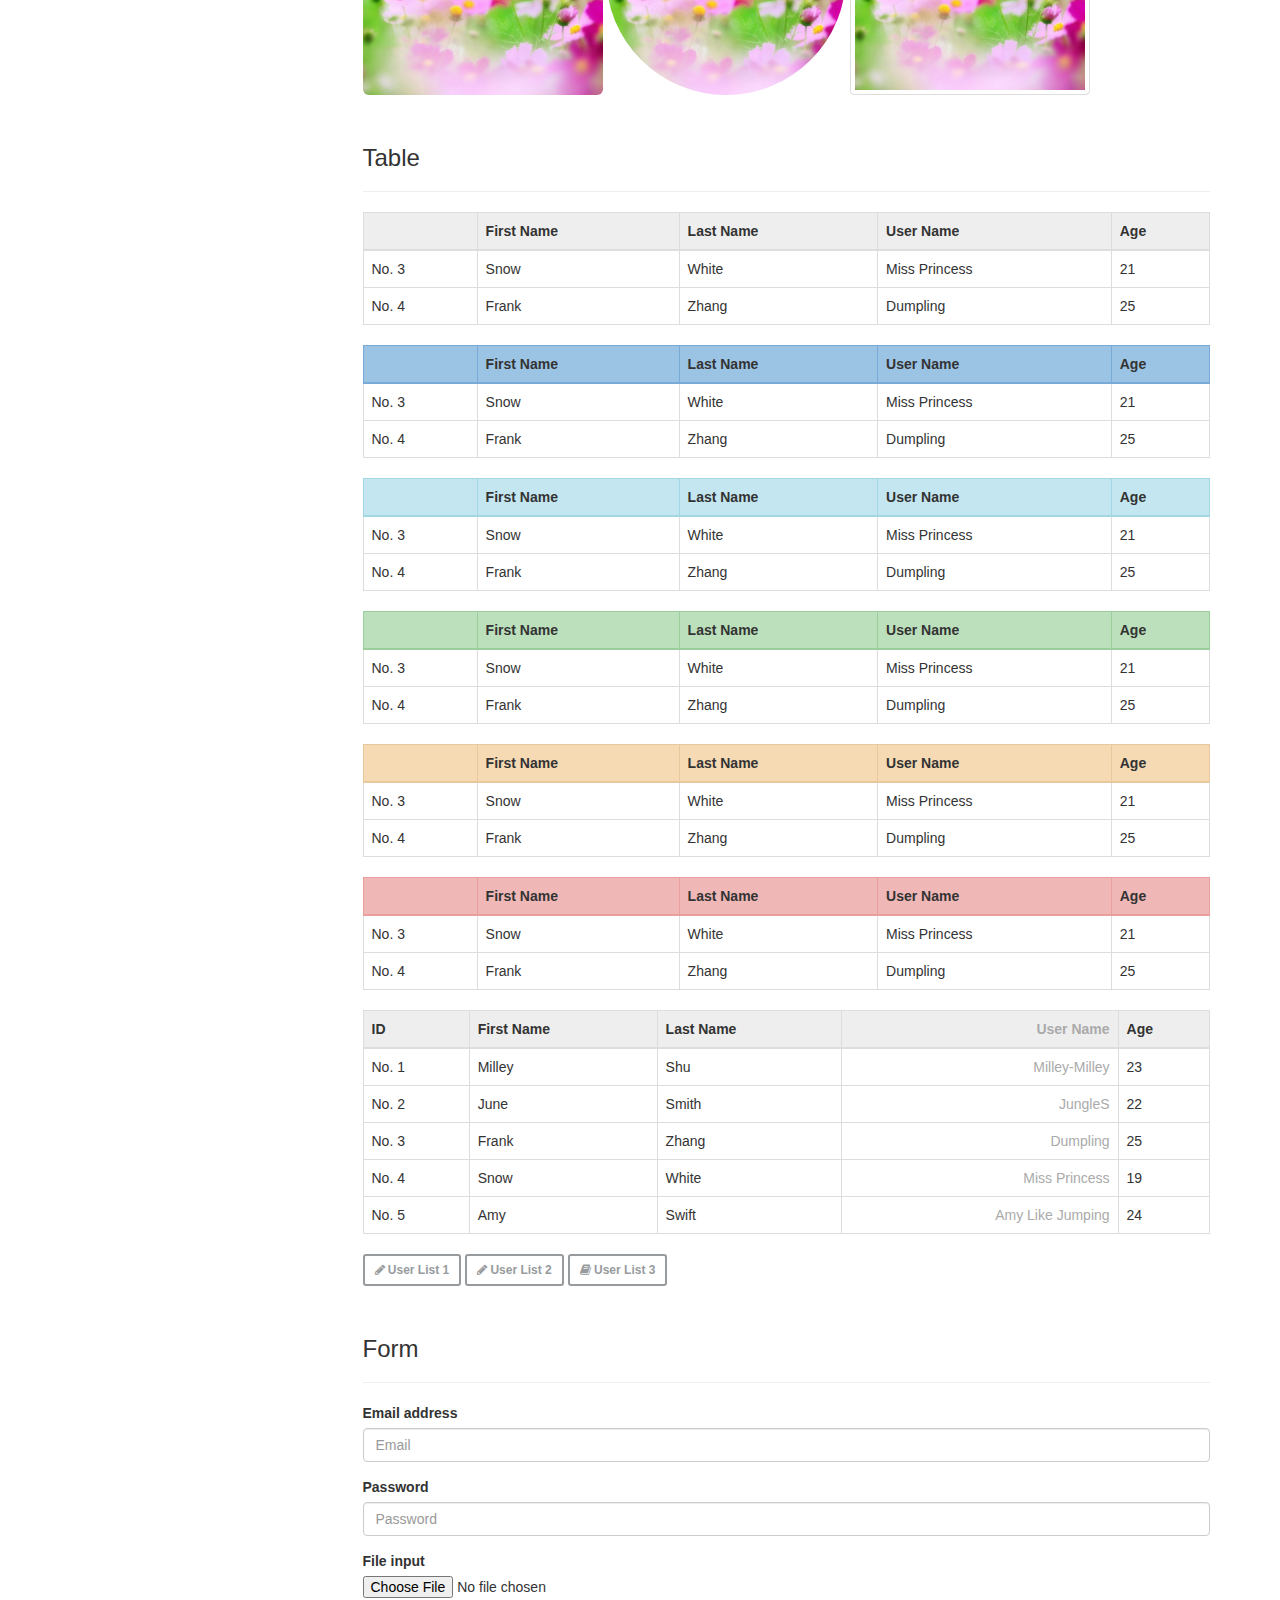
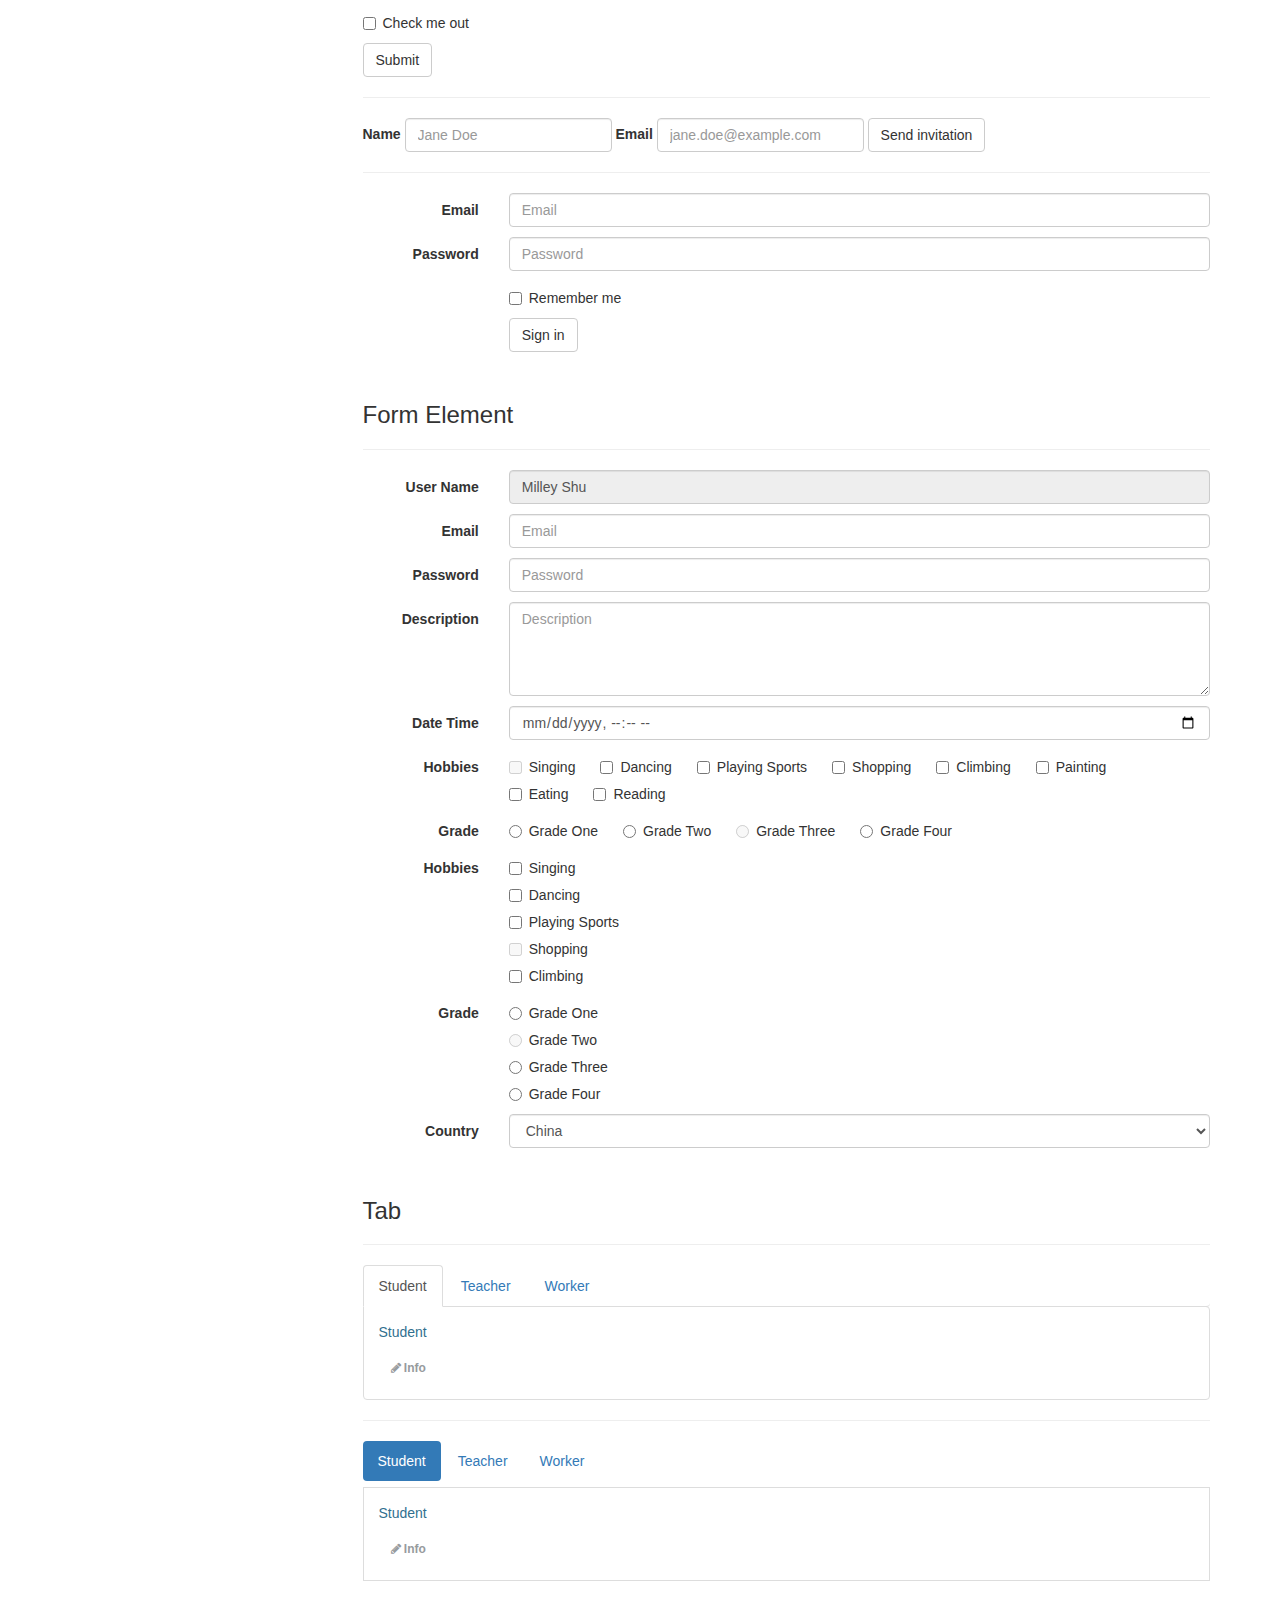
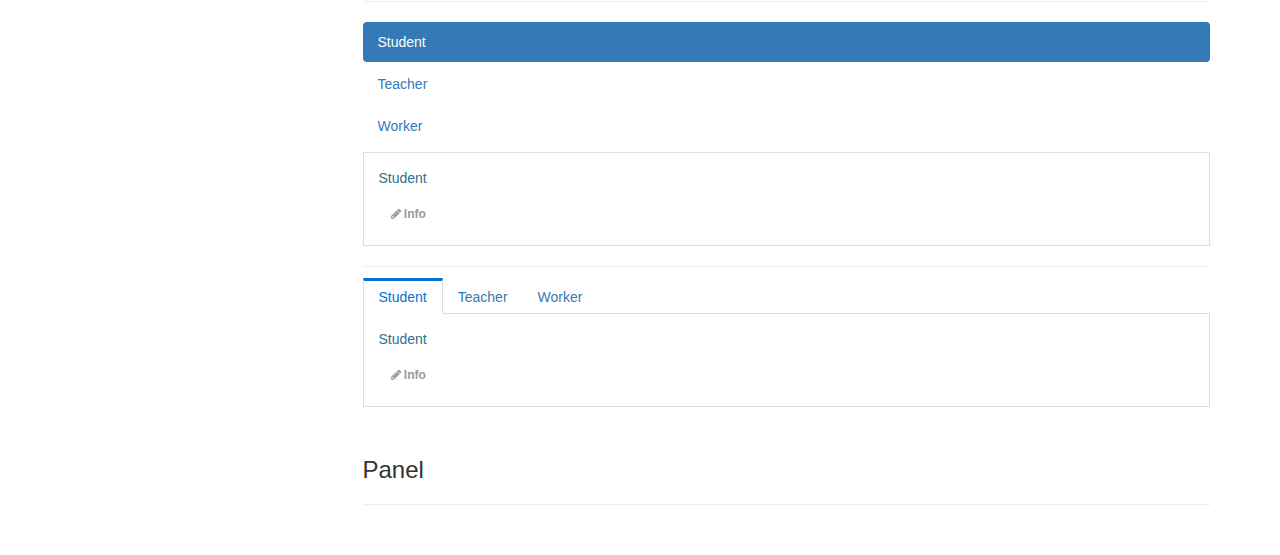
==== commit 19e34e52: "2015/12/1 18:47" ====
--- a/examples/index.html
+++ b/examples/index.html
@@ -674,6 +674,94 @@
                         <hr>
 
                         <div class='mt-div-primary'>
+                            <!-- ko component: {
+                                name: 'mt-tab', 
+                                params: {tabs: tabs}
+                            } -->
+                            <!-- /ko -->
+                            <div class='mt-tab-bodys'>
+                                <div class='mt-tab-body' id='student-tab-body'>
+                                    <p data-bind="text: HCS.STUDENT_TAB_LABEL, css: 'text-info'"></p>
+                                    <mt-icon-btn params="type: 'mt-icon-info btn-sm', icon: 'icon-pencil', label: HCS.INFO_STR, clickEvent: clickEvent"></mt-icon-btn>
+                                </div>
+                                <div class='mt-tab-body' id='teacher-tab-body'>
+                                    <p data-bind="text: HCS.TEACHER_TAB_LABEL, css: 'text-success'"></p>
+                                    <mt-icon-btn params="type: 'mt-icon-success btn-sm', icon: 'icon-ok', label: HCS.SUCCESS_STR, clickEvent: clickEvent"></mt-icon-btn>
+                                </div>
+                                <div class='mt-tab-body' id='worker-tab-body'>
+                                    <p data-bind="text: HCS.WORKER_TAB_LABEL, css: 'text-warning'"></p>
+                                    <mt-icon-btn params="type: 'mt-icon-warning btn-sm', icon: 'icon-trash', label: HCS.WARNING_STR, clickEvent: clickEvent"></mt-icon-btn>
+                                </div>
+                            </div>
+                        </div>
+                        <hr>
+
+                        <div class='mt-div-primary'>
+                            <!-- ko component: {
+                                name: 'mt-tab', 
+                                params: {tabs: tabs1, type: 'nav-pills'}
+                            } -->
+                            <!-- /ko -->
+                            <div class='mt-tab-bodys'>
+                                <div class='mt-tab-body' id='student-tab-body-1'>
+                                    <p data-bind="text: HCS.STUDENT_TAB_LABEL, css: 'text-info'"></p>
+                                    <mt-icon-btn params="type: 'mt-icon-info btn-sm', icon: 'icon-pencil', label: HCS.INFO_STR, clickEvent: clickEvent"></mt-icon-btn>
+                                </div>
+                                <div class='mt-tab-body' id='teacher-tab-body-1'>
+                                    <p data-bind="text: HCS.TEACHER_TAB_LABEL, css: 'text-success'"></p>
+                                    <mt-icon-btn params="type: 'mt-icon-success btn-sm', icon: 'icon-ok', label: HCS.SUCCESS_STR, clickEvent: clickEvent"></mt-icon-btn>
+                                </div>
+                                <div class='mt-tab-body' id='worker-tab-body-1'>
+                                    <p data-bind="text: HCS.WORKER_TAB_LABEL, css: 'text-warning'"></p>
+                                    <mt-icon-btn params="type: 'mt-icon-warning btn-sm', icon: 'icon-trash', label: HCS.WARNING_STR, clickEvent: clickEvent"></mt-icon-btn>
+                                </div>
+                            </div>
+                        </div>
+                        <hr>
+
+                        <div class='mt-div-primary'>
+                            <!-- ko component: {
+                                name: 'mt-tab', 
+                                params: {tabs: tabs2, type: 'nav-pills nav-stacked'}
+                            } -->
+                            <!-- /ko -->
+                            <div class='mt-tab-bodys'>
+                                <div class='mt-tab-body' id='student-tab-body-2'>
+                                    <p data-bind="text: HCS.STUDENT_TAB_LABEL, css: 'text-info'"></p>
+                                    <mt-icon-btn params="type: 'mt-icon-info btn-sm', icon: 'icon-pencil', label: HCS.INFO_STR, clickEvent: clickEvent"></mt-icon-btn>
+                                </div>
+                                <div class='mt-tab-body' id='teacher-tab-body-2'>
+                                    <p data-bind="text: HCS.TEACHER_TAB_LABEL, css: 'text-success'"></p>
+                                    <mt-icon-btn params="type: 'mt-icon-success btn-sm', icon: 'icon-ok', label: HCS.SUCCESS_STR, clickEvent: clickEvent"></mt-icon-btn>
+                                </div>
+                                <div class='mt-tab-body' id='worker-tab-body-2'>
+                                    <p data-bind="text: HCS.WORKER_TAB_LABEL, css: 'text-warning'"></p>
+                                    <mt-icon-btn params="type: 'mt-icon-warning btn-sm', icon: 'icon-trash', label: HCS.WARNING_STR, clickEvent: clickEvent"></mt-icon-btn>
+                                </div>
+                            </div>
+                        </div>
+                        <hr>
+
+                        <div class='mt-div-primary'>
+                            <!-- ko component: {
+                                name: 'mt-tab', 
+                                params: {tabs: tabs3, type: 'jet'}
+                            } -->
+                            <!-- /ko -->
+                            <div class='mt-tab-bodys'>
+                                <div class='mt-tab-body' id='student-tab-body-3'>
+                                    <p data-bind="text: HCS.STUDENT_TAB_LABEL, css: 'text-info'"></p>
+                                    <mt-icon-btn params="type: 'mt-icon-info btn-sm', icon: 'icon-pencil', label: HCS.INFO_STR, clickEvent: clickEvent"></mt-icon-btn>
+                                </div>
+                                <div class='mt-tab-body' id='teacher-tab-body-3'>
+                                    <p data-bind="text: HCS.TEACHER_TAB_LABEL, css: 'text-success'"></p>
+                                    <mt-icon-btn params="type: 'mt-icon-success btn-sm', icon: 'icon-ok', label: HCS.SUCCESS_STR, clickEvent: clickEvent"></mt-icon-btn>
+                                </div>
+                                <div class='mt-tab-body' id='worker-tab-body-3'>
+                                    <p data-bind="text: HCS.WORKER_TAB_LABEL, css: 'text-warning'"></p>
+                                    <mt-icon-btn params="type: 'mt-icon-warning btn-sm', icon: 'icon-trash', label: HCS.WARNING_STR, clickEvent: clickEvent"></mt-icon-btn>
+                                </div>
+                            </div>
                         </div>
                     </div>
 
--- a/Millet/css/millet-base.css
+++ b/Millet/css/millet-base.css
@@ -304,7 +304,7 @@
 /* ********** TABLE END ********************************************************* */
 
 
-/* ********** FORM ELEMENT BEGIN ************************************************ */
+/* ********** FORM BEGIN ******************************************************** */
 form.mt-form .form-group{
 	margin-bottom: 10px;
 }
@@ -314,18 +314,47 @@
 .mt-checkbox-inline, .mt-radio-inline{
 	margin-right: 25px;
 }
-/* ********** FORM ELEMENT END ************************************************** */
-
-
-/* ********** FORM BEGIN ******************************************************** */
 /* ********** FORM END ********************************************************** */
 
 
-/* ********** IMG BEGIN ********************************************************* */
-/* ********** IMG END *********************************************************** */
-
-
 /* ********** TAB BEGIN ********************************************************* */
+.mt-tabs > .mt-tab{
+	border: 0;
+	border-bottom: 1px solid #ddd;
+	padding: 8px 15px;
+	background-color: #fff;
+}
+.mt-tabs > .mt-tab:hover{
+	cursor: pointer;
+	color: #0572CE;
+	text-decoration: underline;
+}
+.mt-tabs > .mt-tab.mt-active{
+	border: 1px solid #ddd;
+	border-top: 3px solid #0572CE;
+	border-bottom: 1px solid #fff;
+	color: #0572CE;
+}
+.mt-tab-bodys .mt-tab-body{
+	border: 1px solid #ddd;
+	margin-top: 6px;
+	padding: 15px;
+	display: none;
+}
+.mt-tab-bodys .mt-tab-body.mt-active{
+	display: block;
+}
+
+.nav-tabs{
+	border-radius: 0 0 4px 4px;
+}
+.nav.nav-tabs + .mt-tab-bodys > .mt-tab-body{
+	margin-top: -1px;
+	border-radius: 4px;
+}
+.nav.nav-tabs + .mt-tab-bodys > .mt-tab-body:first-child{
+	border-top-left-radius: 0;
+}
 /* ********** TAB END *********************************************************** */
 
 
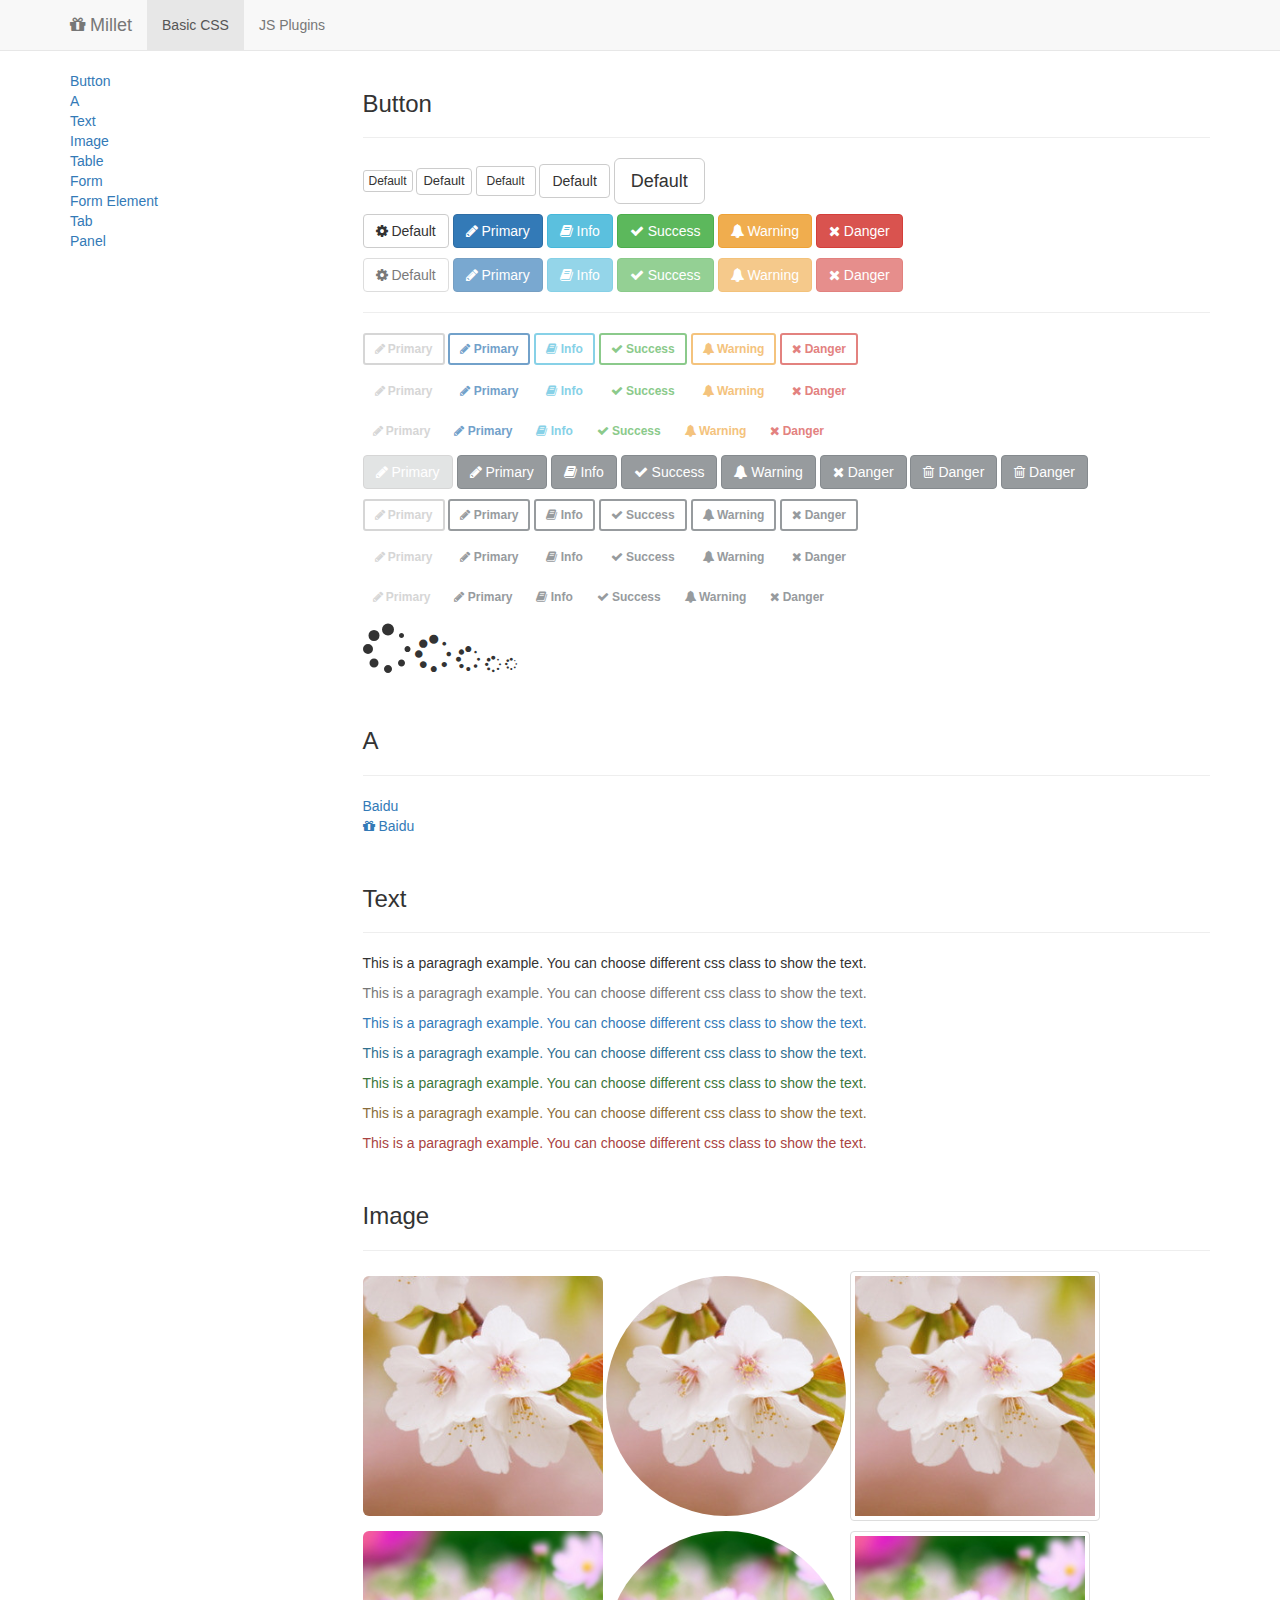
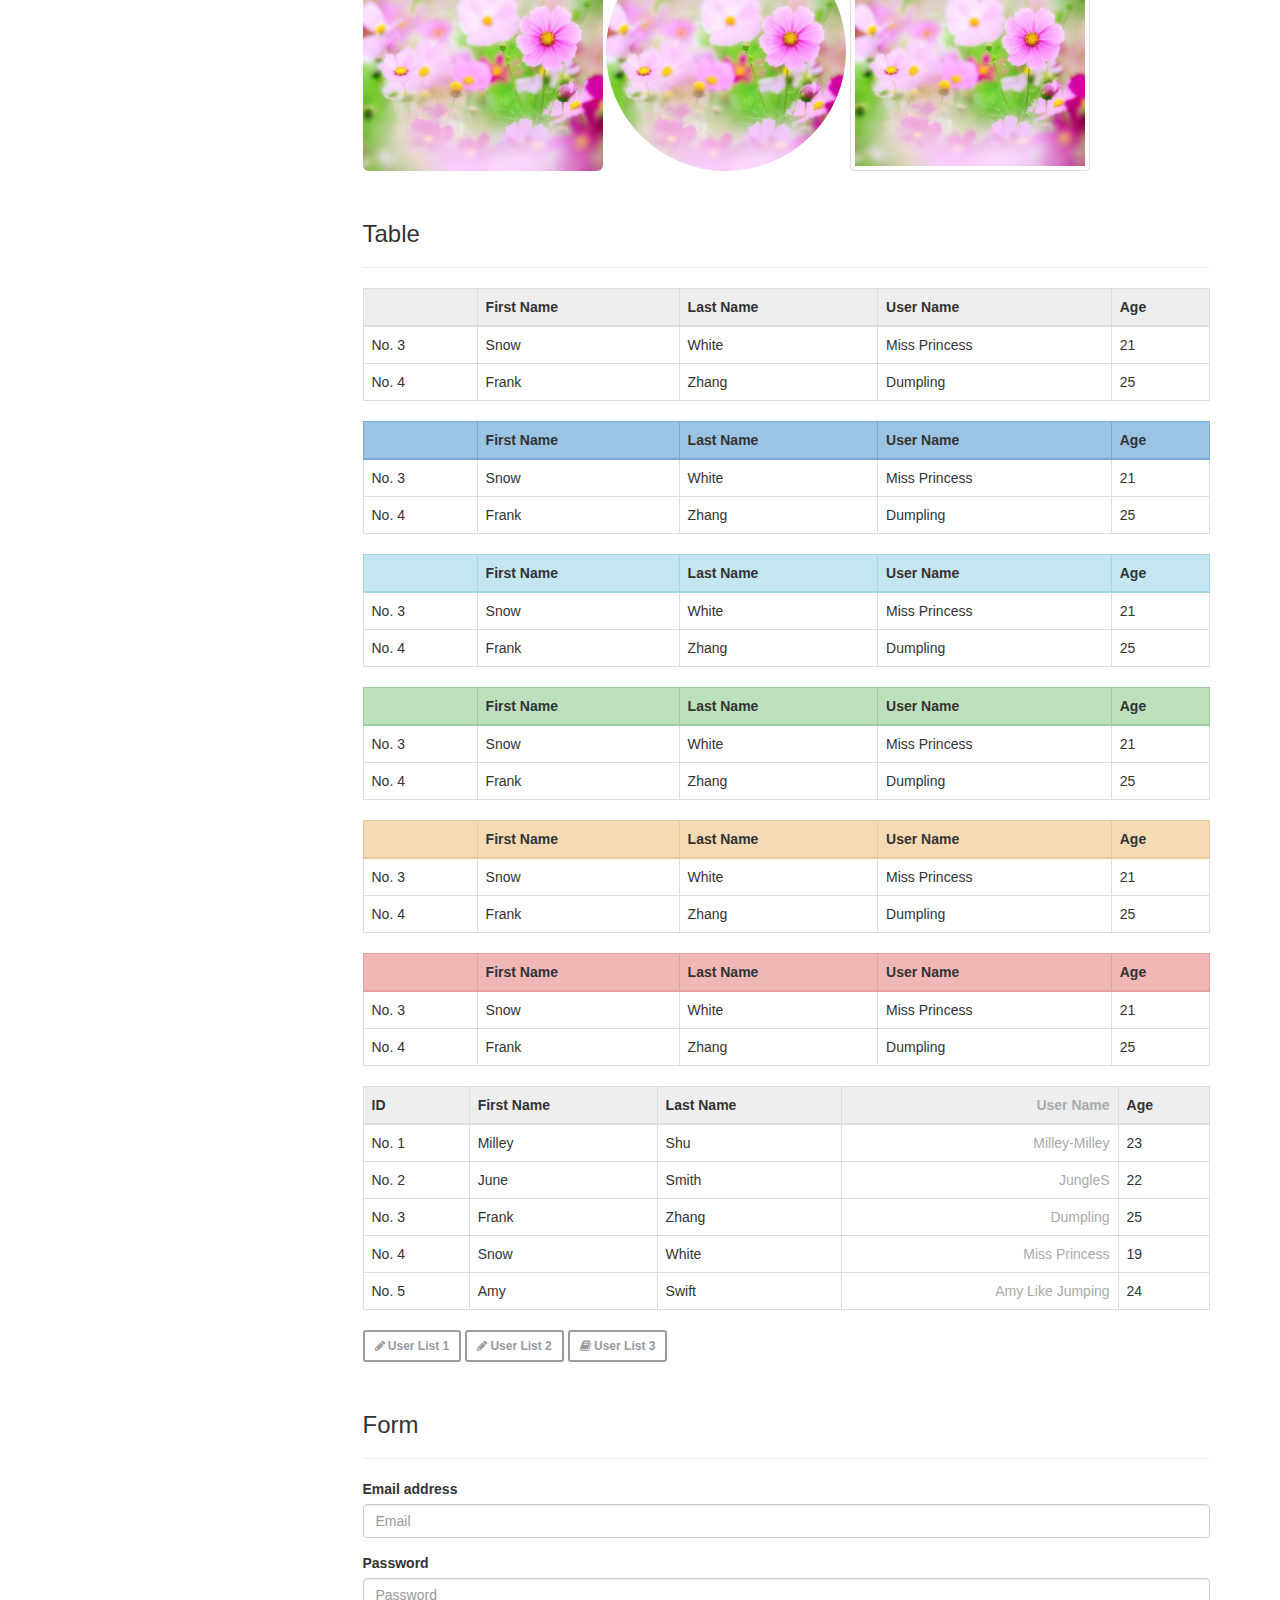
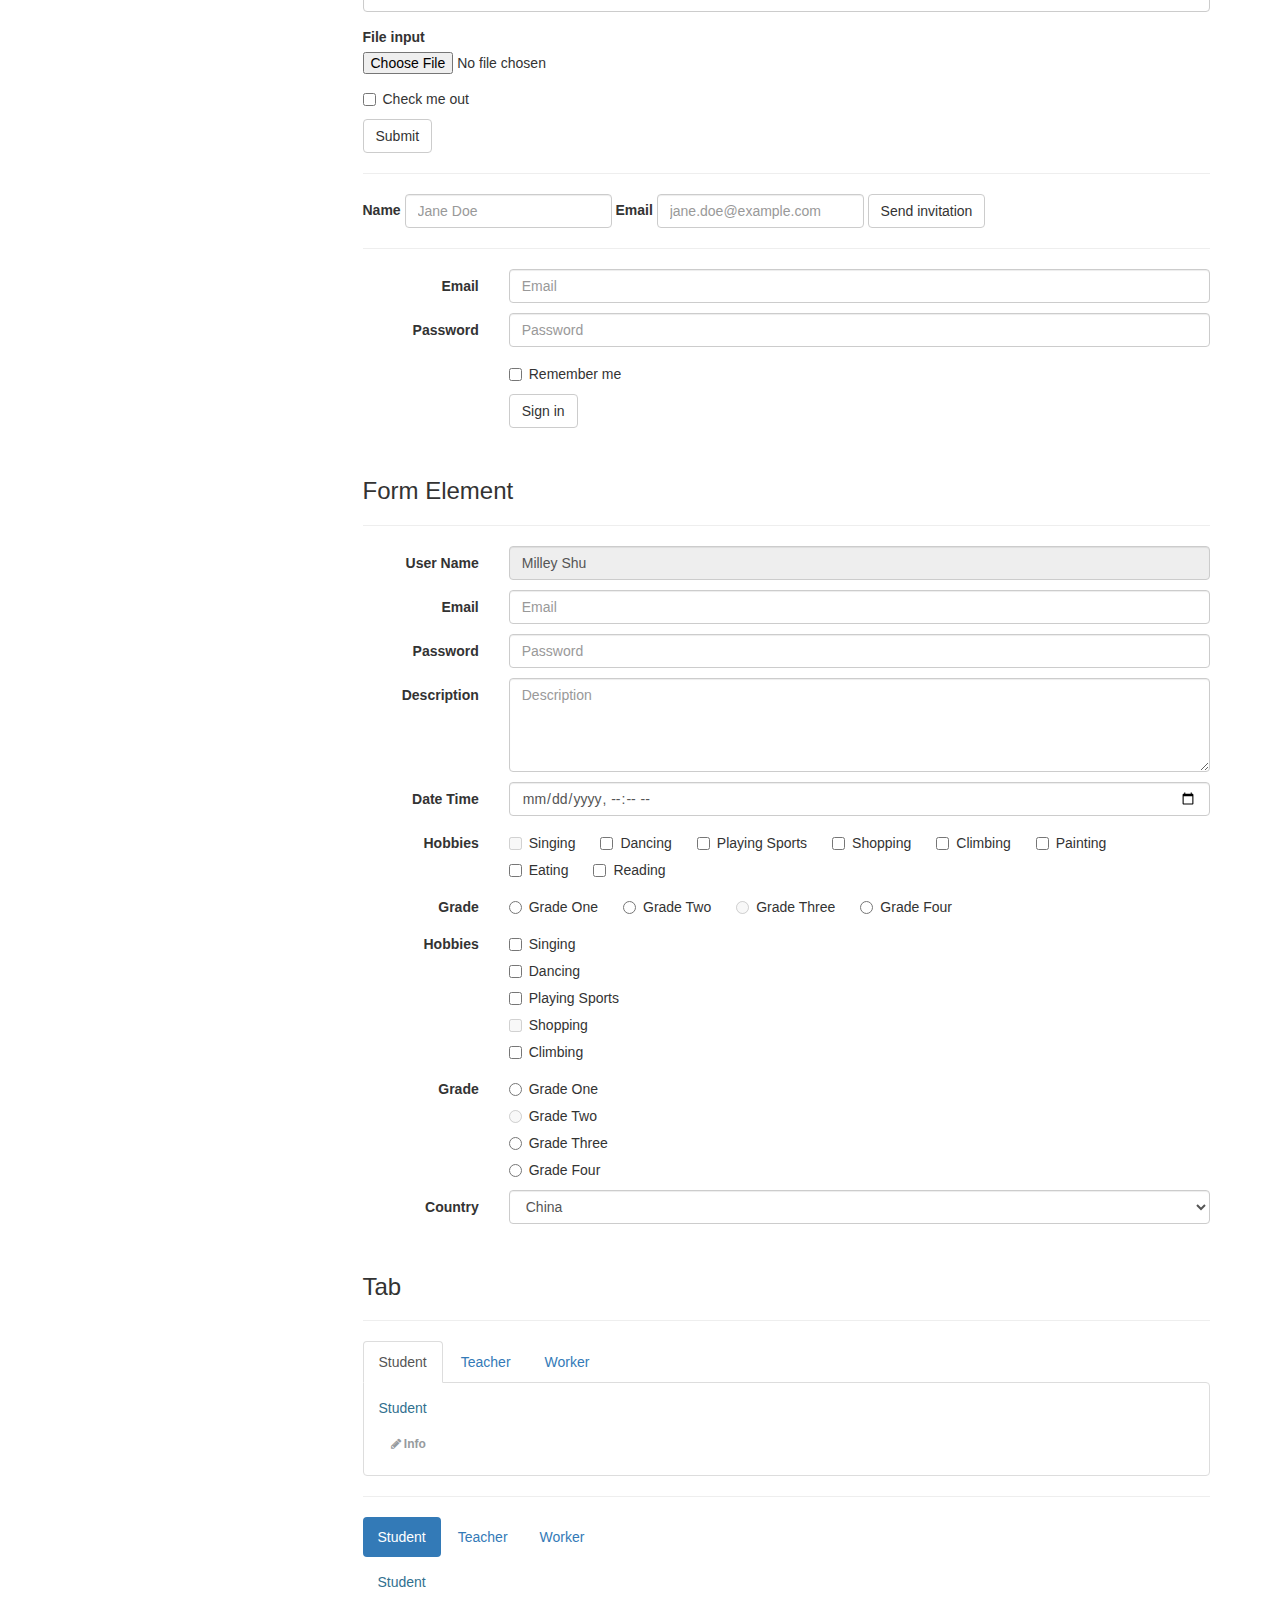
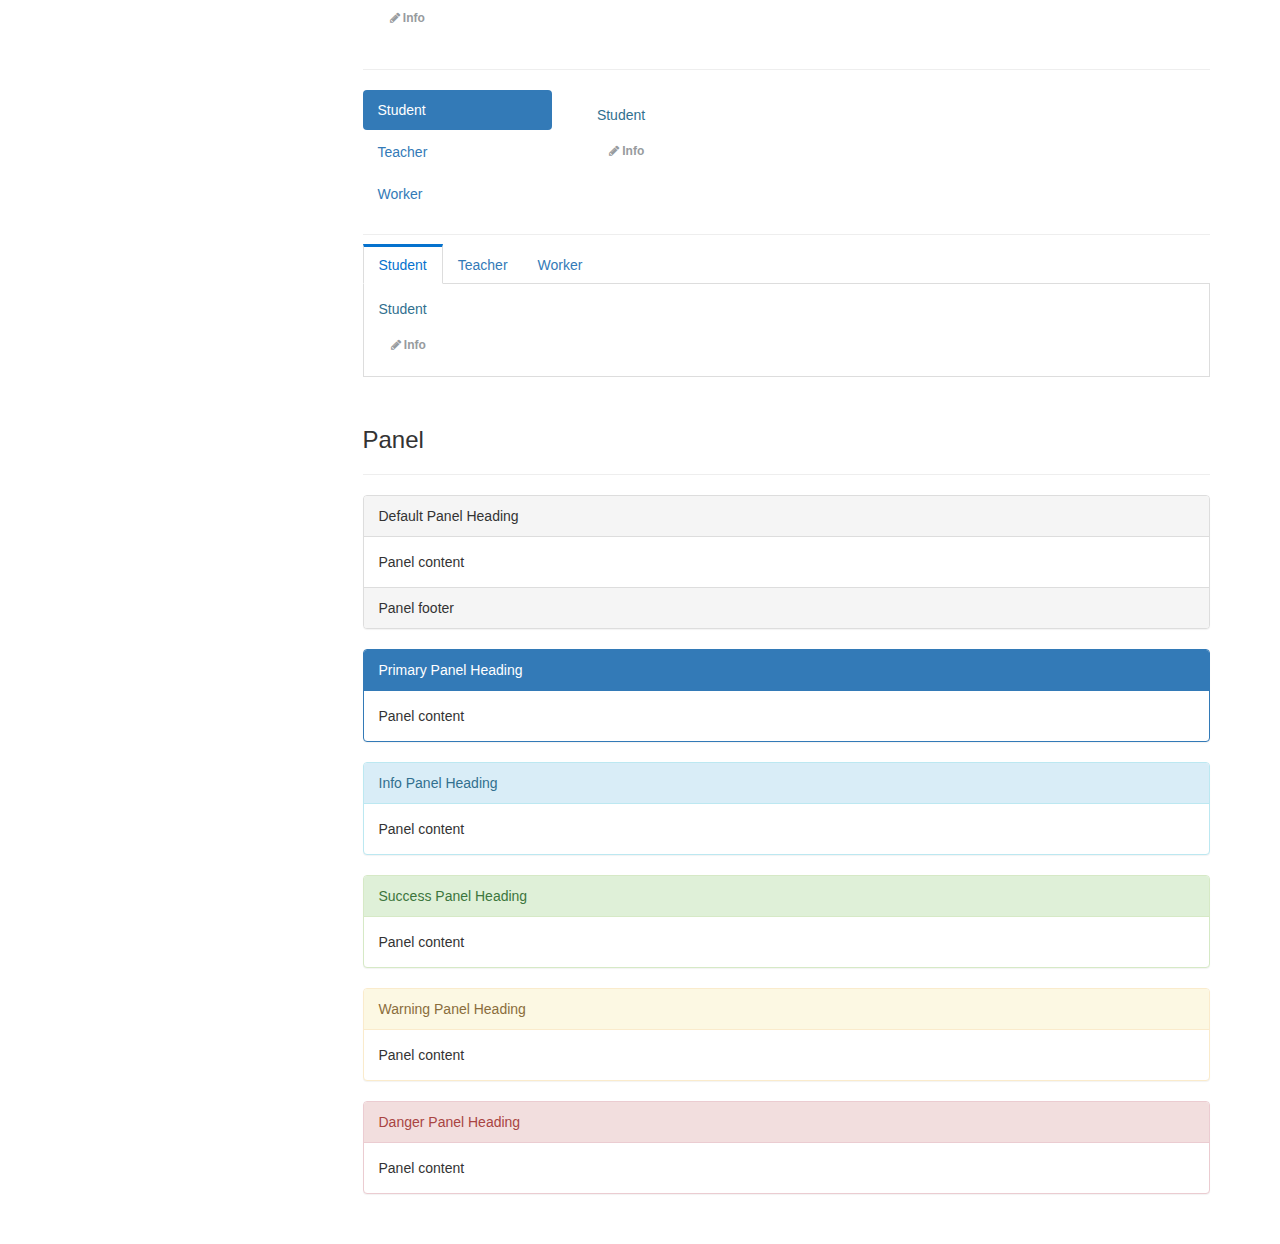
==== commit dd863e36: "2015/12/4 14:59" ====
--- a/examples/index.html
+++ b/examples/index.html
@@ -211,6 +211,40 @@
                             <!-- /ko -->
                         </div>
 
+                        <!-- new button style 2-2 -->
+                        <div class='mt-div-primary'>
+                            <!-- ko component: {
+                                name: "mt-icon-btn",
+                                params: { type: "mt-icon-c-primary btn-sm mt-no-border", icon: "icon-pencil", label: HCS.PRIMARY_STR, disabled: true, clickEvent: clickEvent, href: '' }
+                            } -->
+                            <!-- /ko -->
+                            <!-- ko component: {
+                                name: "mt-icon-btn",
+                                params: { type: "mt-icon-c-primary btn-sm mt-no-border", icon: "icon-pencil", label: HCS.PRIMARY_STR, clickEvent: clickEvent, href: '' }
+                            } -->
+                            <!-- /ko -->
+                            <!-- ko component: {
+                                name: "mt-icon-btn",
+                                params: { type: "mt-icon-c-info btn-sm mt-no-border", icon: "icon-book", label: HCS.INFO_STR, clickEvent: clickEvent, href: '' }
+                            } -->
+                            <!-- /ko -->
+                            <!-- ko component: {
+                                name: "mt-icon-btn",
+                                params: { type: "mt-icon-c-success btn-sm mt-no-border", icon: "icon-ok", label: HCS.SUCCESS_STR, clickEvent: clickEvent, href: '' }
+                            } -->
+                            <!-- /ko -->
+                            <!-- ko component: {
+                                name: "mt-icon-btn",
+                                params: { type: "mt-icon-c-warning btn-sm mt-no-border", icon: "icon-bell-alt", label: HCS.WARNING_STR, clickEvent: clickEvent, href: '' }
+                            } -->
+                            <!-- /ko -->
+                            <!-- ko component: {
+                                name: "mt-icon-btn",
+                                params: { type: "mt-icon-c-danger btn-sm mt-no-border", icon: "icon-remove", label: HCS.DANGER_STR, clickEvent: clickEvent, href: '' }
+                            } -->
+                            <!-- /ko -->
+                        </div>
+
                         <!-- new button style 3 -->
                         <div class='mt-div-primary'>
                             <!-- ko component: {
@@ -246,7 +280,7 @@
 
                             <!-- ko component: {
                                 name: "mt-icon-btn",
-                                params: { type: "mt-danger", icon: "icon-trash", label: HCS.DANGER_STR, href: HCS.BAIDU_URL }
+                                params: { type: "mt-danger", icon: "icon-trash", label: HCS.DANGER_STR, href: "", clickEvent: clickEvent }
                             } -->
                             <!-- /ko -->
                             <!-- ko component: {
@@ -320,6 +354,40 @@
                             <!-- ko component: {
                                 name: "mt-icon-btn",
                                 params: { type: "mt-icon-danger btn-sm", icon: "icon-remove", label: HCS.DANGER_STR, clickEvent: clickEvent }
+                            } -->
+                            <!-- /ko -->
+                        </div>
+
+                        <!-- new button style 5-2 -->
+                        <div class='mt-div-primary'>
+                            <!-- ko component: {
+                                name: "mt-icon-btn",
+                                params: { type: "mt-icon-primary btn-sm mt-no-border", icon: "icon-pencil", label: HCS.PRIMARY_STR, disabled: true, clickEvent: clickEvent, href: '' }
+                            } -->
+                            <!-- /ko -->
+                            <!-- ko component: {
+                                name: "mt-icon-btn",
+                                params: { type: "mt-icon-primary btn-sm mt-no-border", icon: "icon-pencil", label: HCS.PRIMARY_STR, clickEvent: clickEvent, href: '' }
+                            } -->
+                            <!-- /ko -->
+                            <!-- ko component: {
+                                name: "mt-icon-btn",
+                                params: { type: "mt-icon-info btn-sm mt-no-border", icon: "icon-book", label: HCS.INFO_STR, clickEvent: clickEvent, href: '' }
+                            } -->
+                            <!-- /ko -->
+                            <!-- ko component: {
+                                name: "mt-icon-btn",
+                                params: { type: "mt-icon-success btn-sm mt-no-border", icon: "icon-ok", label: HCS.SUCCESS_STR, clickEvent: clickEvent, href: '' }
+                            } -->
+                            <!-- /ko -->
+                            <!-- ko component: {
+                                name: "mt-icon-btn",
+                                params: { type: "mt-icon-warning btn-sm mt-no-border", icon: "icon-bell-alt", label: HCS.WARNING_STR, clickEvent: clickEvent, href: '' }
+                            } -->
+                            <!-- /ko -->
+                            <!-- ko component: {
+                                name: "mt-icon-btn",
+                                params: { type: "mt-icon-danger btn-sm mt-no-border", icon: "icon-remove", label: HCS.DANGER_STR, clickEvent: clickEvent, href: '' }
                             } -->
                             <!-- /ko -->
                         </div>
@@ -720,23 +788,26 @@
                         <hr>
 
                         <div class='mt-div-primary'>
-                            <!-- ko component: {
-                                name: 'mt-tab', 
-                                params: {tabs: tabs2, type: 'nav-pills nav-stacked'}
-                            } -->
-                            <!-- /ko -->
-                            <div class='mt-tab-bodys'>
-                                <div class='mt-tab-body' id='student-tab-body-2'>
-                                    <p data-bind="text: HCS.STUDENT_TAB_LABEL, css: 'text-info'"></p>
-                                    <mt-icon-btn params="type: 'mt-icon-info btn-sm', icon: 'icon-pencil', label: HCS.INFO_STR, clickEvent: clickEvent"></mt-icon-btn>
-                                </div>
-                                <div class='mt-tab-body' id='teacher-tab-body-2'>
-                                    <p data-bind="text: HCS.TEACHER_TAB_LABEL, css: 'text-success'"></p>
-                                    <mt-icon-btn params="type: 'mt-icon-success btn-sm', icon: 'icon-ok', label: HCS.SUCCESS_STR, clickEvent: clickEvent"></mt-icon-btn>
-                                </div>
-                                <div class='mt-tab-body' id='worker-tab-body-2'>
-                                    <p data-bind="text: HCS.WORKER_TAB_LABEL, css: 'text-warning'"></p>
-                                    <mt-icon-btn params="type: 'mt-icon-warning btn-sm', icon: 'icon-trash', label: HCS.WARNING_STR, clickEvent: clickEvent"></mt-icon-btn>
+                            <div class='row'>
+                                <div class='col-md-3' data-bind="component: {name: 'mt-tab', params: {
+                                    tabs: tabs2, 
+                                    type: 'nav-pills nav-stacked'
+                                }}"></div>
+                                <div class='col-md-9'>
+                                    <div class='mt-tab-bodys'>
+                                        <div class='mt-tab-body' id='student-tab-body-2'>
+                                            <p data-bind="text: HCS.STUDENT_TAB_LABEL, css: 'text-info'"></p>
+                                            <mt-icon-btn params="type: 'mt-icon-info btn-sm', icon: 'icon-pencil', label: HCS.INFO_STR, clickEvent: clickEvent"></mt-icon-btn>
+                                        </div>
+                                        <div class='mt-tab-body' id='teacher-tab-body-2'>
+                                            <p data-bind="text: HCS.TEACHER_TAB_LABEL, css: 'text-success'"></p>
+                                            <mt-icon-btn params="type: 'mt-icon-success btn-sm', icon: 'icon-ok', label: HCS.SUCCESS_STR, clickEvent: clickEvent"></mt-icon-btn>
+                                        </div>
+                                        <div class='mt-tab-body' id='worker-tab-body-2'>
+                                            <p data-bind="text: HCS.WORKER_TAB_LABEL, css: 'text-warning'"></p>
+                                            <mt-icon-btn params="type: 'mt-icon-warning btn-sm', icon: 'icon-trash', label: HCS.WARNING_STR, clickEvent: clickEvent"></mt-icon-btn>
+                                        </div>
+                                    </div>
                                 </div>
                             </div>
                         </div>
@@ -770,6 +841,58 @@
                         <hr>
 
                         <div class='mt-div-primary'>
+                            <div class="panel panel-default">
+                                <div class="panel-heading" data-bind='text: HCS.DEFAULT_PANEL_HEADING'></div>
+                                <div class="panel-body">
+                                    Panel content
+                                </div>
+                                <div class="panel-footer">Panel footer</div>
+                            </div>
+                        </div>
+
+                        <div class='mt-div-primary'>
+                            <div class="panel panel-primary">
+                                <div class="panel-heading" data-bind='text: HCS.PRIMARY_PANEL_HEADING'></div>
+                                <div class="panel-body">
+                                    Panel content
+                                </div>
+                            </div>
+                        </div>
+
+                        <div class='mt-div-primary'>
+                            <div class="panel panel-info">
+                                <div class="panel-heading" data-bind='text: HCS.INFO_PANEL_HEADING'></div>
+                                <div class="panel-body">
+                                    Panel content
+                                </div>
+                            </div>
+                        </div>
+
+                        <div class='mt-div-primary'>
+                            <div class="panel panel-success">
+                                <div class="panel-heading" data-bind='text: HCS.SUCCESS_PANEL_HEADING'></div>
+                                <div class="panel-body">
+                                    Panel content
+                                </div>
+                            </div>
+                        </div>
+
+                        <div class='mt-div-primary'>
+                            <div class="panel panel-warning">
+                                <div class="panel-heading" data-bind='text: HCS.WARNING_PANEL_HEADING'></div>
+                                <div class="panel-body">
+                                    Panel content
+                                </div>
+                            </div>
+                        </div>
+
+                        <div class='mt-div-primary'>
+                            <div class="panel panel-danger">
+                                <div class="panel-heading" data-bind='text: HCS.DANGER_PANEL_HEADING'></div>
+                                <div class="panel-body">
+                                    Panel content
+                                </div>
+                            </div>
                         </div>
                     </div>
                 </div>
--- a/Millet/css/millet-base.css
+++ b/Millet/css/millet-base.css
@@ -238,6 +238,9 @@
 	color: #C1C1C1;
 	border-color: #fff;
 }
+.btn.mt-no-border, .btn.mt-no-border:active, .btn.mt-no-border:hover{
+	border: 0;
+}
 /* ********** BUTTON END ******************************************************** */
 
 
@@ -321,7 +324,7 @@
 .mt-tabs > .mt-tab{
 	border: 0;
 	border-bottom: 1px solid #ddd;
-	padding: 8px 15px;
+	padding: 10px 15px;
 	background-color: #fff;
 }
 .mt-tabs > .mt-tab:hover{
@@ -337,7 +340,7 @@
 }
 .mt-tab-bodys .mt-tab-body{
 	border: 1px solid #ddd;
-	margin-top: 6px;
+	margin-top: 8px;
 	padding: 15px;
 	display: none;
 }
@@ -346,11 +349,16 @@
 }
 
 .nav-tabs{
-	border-radius: 0 0 4px 4px;
+	border: 0;
 }
 .nav.nav-tabs + .mt-tab-bodys > .mt-tab-body{
-	margin-top: -1px;
+	margin-top: 0;
 	border-radius: 4px;
+}
+.nav.nav-pills + .mt-tab-bodys > .mt-tab-body,
+div + div > .mt-tab-bodys > .mt-tab-body{
+	margin-top: 0;
+	border: 0;
 }
 .nav.nav-tabs + .mt-tab-bodys > .mt-tab-body:first-child{
 	border-top-left-radius: 0;
@@ -359,4 +367,11 @@
 
 
 /* ********** PANEL BEGIN ******************************************************* */
-/* ********** PANEL END ********************************************************* */+/* ********** PANEL END ********************************************************* */
+
+/* ********* TO TOP BEGIN ******************************************************* */
+.mt-to-top{
+	position: fixed;
+	bottom: 40px;
+}
+/* ********* TO TOP END ********************************************************* */